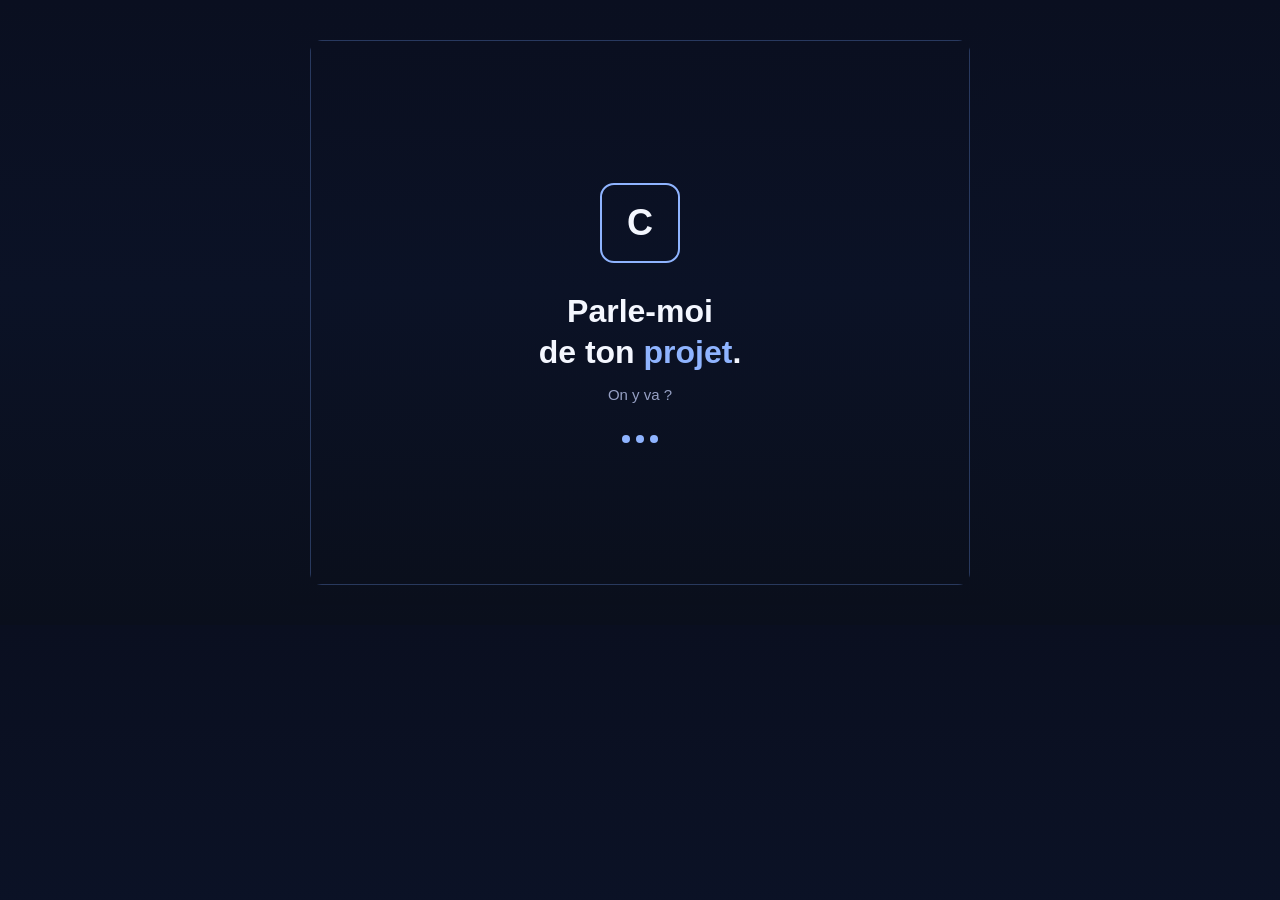
==== index.html @ c7fd8bb7 "Rename formulaire_1.html to index.html" ====
<!doctype html>
<html lang="fr">
<head>
<meta charset="utf-8">
<meta name="viewport" content="width=device-width, initial-scale=1">
<title>CVGLOO — Demande de devis</title>
<style>
:root{--noir:#090D18;--navy:#101B3E;--bleu:#3E7BFA;--bleu-clair:#8FB4FF;--blanc:#F4F7FF;--gris:#96A0C4;--taupe:#6E6357;--ligne:rgba(143,180,255,.22)}
*{box-sizing:border-box;margin:0;padding:0}
html,body{background:linear-gradient(180deg,#0A0F20 0%,#0B1226 46%,#0A0F1C 100%);color:var(--blanc);font-family:'Segoe UI','Helvetica',sans-serif;padding:20px}
body{max-width:700px;margin:0 auto}
.container{background:rgba(16,27,62,.6);border:1px solid var(--ligne);border-radius:12px;padding:40px;backdrop-filter:blur(10px)}
.brand{display:flex;align-items:center;gap:12px;margin-bottom:32px}
.mark{width:46px;height:46px;border:1.2px solid var(--bleu-clair);border-radius:10px;display:flex;align-items:center;justify-content:center;font-weight:900;font-size:18px;color:var(--blanc)}
.brand-name{font-weight:700;font-size:24px;letter-spacing:.04em}
.brand-name b{color:var(--bleu-clair)}
h1{font-size:32px;font-weight:900;margin-bottom:12px;line-height:1.2}
h1 em{font-style:normal;color:var(--bleu-clair)}
.step-title{font-size:14px;letter-spacing:.22em;text-transform:uppercase;color:var(--bleu-clair);margin-bottom:20px}
.subtitle{color:var(--gris);font-size:16px;line-height:1.6;margin-bottom:28px}
.step{display:none}
.step.active{display:block}
.input-group{margin-bottom:24px}
label{display:block;font-weight:600;font-size:15px;margin-bottom:10px;color:var(--blanc)}
.options{display:grid;gap:12px}
.option{display:flex;align-items:center;gap:12px;padding:14px;border:1px solid var(--ligne);border-radius:8px;cursor:pointer;transition:all .2s}
.option:hover{border-color:var(--bleu-clair);background:rgba(62,123,250,.08)}
.option input[type="radio"],.option input[type="checkbox"]{cursor:pointer;accent-color:var(--bleu-clair);width:18px;height:18px}
.option label{margin:0;cursor:pointer;flex:1;font-weight:400;font-size:15px}
textarea{width:100%;min-height:140px;padding:14px;border:1px solid var(--ligne);border-radius:8px;background:rgba(255,255,255,.04);color:var(--blanc);font-family:inherit;font-size:14px;resize:vertical}
textarea::placeholder{color:var(--gris)}
textarea:focus{outline:none;border-color:var(--bleu-clair);background:rgba(62,123,250,.08)}
.btn-group{display:flex;gap:12px;margin-top:32px}
button{padding:12px 24px;border:none;border-radius:8px;font-weight:600;font-size:14px;cursor:pointer;transition:all .2s;letter-spacing:.05em}
.btn-primary{background:var(--bleu);color:var(--noir)}
.btn-primary:hover{background:var(--bleu-clair)}
.btn-secondary{border:1px solid var(--ligne);background:transparent;color:var(--blanc)}
.btn-secondary:hover{border-color:var(--bleu-clair);background:rgba(62,123,250,.08)}
.result-box{background:rgba(62,123,250,.12);border:1px solid var(--bleu-clair);border-radius:8px;padding:20px;margin-top:24px;display:none}
.result-box.active{display:block}
.result-box pre{background:rgba(0,0,0,.3);padding:14px;border-radius:6px;overflow-x:auto;font-size:13px;line-height:1.5}
.splash{position:fixed;inset:0;background:linear-gradient(180deg,#0A0F20 0%,#0B1226 46%,#0A0F1C 100%);display:flex;flex-direction:column;align-items:center;justify-content:center;z-index:999;opacity:1;transition:opacity .6s ease-out .8s}
.splash.hidden{opacity:0;pointer-events:none}
.splash-logo{width:80px;height:80px;border:2px solid var(--bleu-clair);border-radius:14px;display:flex;align-items:center;justify-content:center;font-weight:900;font-size:36px;color:var(--blanc);margin-bottom:28px;animation:logoScale .8s cubic-bezier(.34,1.56,.64,1) forwards}
@keyframes logoScale{from{transform:scale(0);opacity:0}to{transform:scale(1);opacity:1}}
.splash-title{font-size:32px;font-weight:900;text-align:center;line-height:1.3;margin-bottom:12px;animation:titleFade .8s ease-out .2s forwards;opacity:0}
.splash-title em{color:var(--bleu-clair);font-style:normal}
.splash-subtitle{font-size:15px;color:var(--gris);text-align:center;animation:subtitleFade .8s ease-out .4s forwards;opacity:0}
@keyframes titleFade{to{opacity:1}}
@keyframes subtitleFade{to{opacity:1}}
.splash-dots{margin-top:32px;display:flex;gap:6px;animation:dotsAppear .8s ease-out .6s forwards;opacity:0}
.dot{width:8px;height:8px;border-radius:50%;background:var(--bleu-clair);animation:dotPulse 1.2s ease-in-out infinite}
.dot:nth-child(2){animation-delay:.2s}
.dot:nth-child(3){animation-delay:.4s}
@keyframes dotPulse{0%,100%{opacity:.3;transform:scale(1)}50%{opacity:1;transform:scale(1.2)}}
@keyframes dotsAppear{to{opacity:1}}
.attach-box{background:rgba(62,123,250,.08);border:1px solid var(--ligne);border-radius:10px;padding:20px;margin-bottom:24px}
.attach-box p{color:var(--gris);font-size:14px;line-height:1.6;margin-bottom:16px}
.attach-links{display:flex;flex-direction:column;gap:10px}
.attach-link{display:flex;align-items:center;gap:12px;padding:12px 14px;border:1px solid var(--ligne);border-radius:8px;text-decoration:none;color:var(--blanc);font-size:14px;font-weight:600;transition:all .2s}
.attach-link:hover{border-color:var(--bleu-clair);background:rgba(62,123,250,.12)}
.attach-link .ic{width:32px;height:32px;border-radius:50%;background:var(--bleu);display:flex;align-items:center;justify-content:center;flex:none}
.attach-link .ic svg{width:16px;height:16px;fill:var(--noir)}
</style>
</head>
<body>

<div class="container">
  <div class="splash" id="splash">
    <div class="splash-logo">C</div>
    <div class="splash-title">Parle-moi<br>de ton <em>projet</em>.</div>
    <div class="splash-subtitle">On y va ?</div>
    <div class="splash-dots">
      <div class="dot"></div>
      <div class="dot"></div>
      <div class="dot"></div>
    </div>
  </div>

  <div class="brand">
    <div class="mark">C</div>
    <div class="brand-name">CV<b>GLOO</b></div>
  </div>
  
  <h1>Parle-moi<br>de ton <em>projet</em>.</h1>

  <!-- STEP 1 : Professionnel ou particulier -->
  <div class="step active" data-step="1">
    <div class="step-title">Étape 1/3</div>
    <div class="subtitle">Commençons par le début.</div>
    
    <div class="input-group">
      <label>Tu es…</label>
      <div class="options">
        <div class="option">
          <input type="radio" name="profile" value="professionnel" id="pro">
          <label for="pro">Professionnel / Indépendant / Entreprise</label>
        </div>
        <div class="option">
          <input type="radio" name="profile" value="particulier" id="part">
          <label for="part">Particulier</label>
        </div>
      </div>
    </div>

    <div class="btn-group">
      <button class="btn-primary" onclick="goStep(2)">Continuer</button>
    </div>
  </div>

  <!-- STEP 2 : Type de prestation -->
  <div class="step" data-step="2">
    <div class="step-title">Étape 2/3</div>
    <div class="subtitle">Qu'est-ce que tu cherches ?</div>
    
    <div class="input-group">
      <label>Prestation</label>
      <div class="options" id="prestations">
        <div class="option">
          <input type="radio" name="prestation" value="CV optimisé" id="p1">
          <label for="p1">CV optimisé (10 €)</label>
        </div>
        <div class="option">
          <input type="radio" name="prestation" value="Site web" id="p2">
          <label for="p2">Site web</label>
        </div>
        <div class="option">
          <input type="radio" name="prestation" value="Modules & présentations" id="p3">
          <label for="p3">Modules & présentations (à partir de 30 €)</label>
        </div>
        <div class="option">
          <input type="radio" name="prestation" value="Modules de révision" id="p4">
          <label for="p4">Modules de révision (30 €)</label>
        </div>
        <div class="option">
          <input type="radio" name="prestation" value="Jeu mobile personnalisé" id="p5">
          <label for="p5">Jeu mobile personnalisé (à partir de 80 €)</label>
        </div>
        <div class="option">
          <input type="radio" name="prestation" value="Business game" id="p6">
          <label for="p6">Business game (à partir de 400 €)</label>
        </div>
        <div class="option">
          <input type="radio" name="prestation" value="Automatisation & outils" id="p7">
          <label for="p7">Automatisation & outils (à négocier)</label>
        </div>
        <div class="option">
          <input type="radio" name="prestation" value="Autres demandes" id="p8">
          <label for="p8">Autres demandes (à négocier)</label>
        </div>
      </div>
    </div>

    <!-- Sous-options Site Web -->
    <div id="siteWebOptions" style="display:none;margin-top:20px">
      <label>Formule</label>
      <div class="options">
        <div class="option">
          <input type="radio" name="formule-web" value="1 page - 250€" id="web1">
          <label for="web1">1 page - 250 €</label>
        </div>
        <div class="option">
          <input type="radio" name="formule-web" value="Multipage - 550€" id="web2">
          <label for="web2">Multipage - 550 €</label>
        </div>
        <div class="option">
          <input type="radio" name="formule-web" value="Avec réservation - 900€" id="web3">
          <label for="web3">Avec réservation - 900 €</label>
        </div>
        <div class="option">
          <input type="radio" name="formule-web" value="Avec boutique - 1100€" id="web4">
          <label for="web4">Avec boutique - 1100 €</label>
        </div>
        <div class="option">
          <input type="radio" name="formule-web" value="Paiement intégré - 1300€" id="web5">
          <label for="web5">Paiement intégré - 1300 €</label>
        </div>
        <div class="option">
          <input type="radio" name="formule-web" value="SEO & conformité - 1500€" id="web6">
          <label for="web6">SEO & conformité - 1500 €</label>
        </div>
        <div class="option">
          <input type="radio" name="formule-web" value="Site web particulier" id="webpart">
          <label for="webpart">Site web pour particulier</label>
        </div>
      </div>
    </div>

    <div class="btn-group">
      <button class="btn-secondary" onclick="goStep(1)">Retour</button>
      <button class="btn-primary" onclick="goStep(3)">Continuer</button>
    </div>
  </div>

  <!-- STEP 3 : Détails du projet -->
  <div class="step" data-step="3">
    <div class="step-title">Étape 3/3</div>
    <div class="subtitle">Raconte-moi ton projet.</div>
    
    <div class="input-group">
      <label for="contexte">Contexte, éléments souhaités, besoins précis, pièces jointes, etc.</label>
      <textarea id="contexte" placeholder="Décris ton projet en détail : ce que tu cherches, le contexte, tes attentes, et n'hésite pas à ajouter des informations importantes..."></textarea>
    </div>

    <div class="attach-box">
      <p><strong>As-tu des visuels, documents ou captures à transmettre ?</strong><br>
      Ce formulaire ne permet pas l'envoi de fichiers — transmets-les directement via l'un de ces canaux :</p>
      <div class="attach-links">
        <a class="attach-link" href="https://wa.me/33757825079" target="_blank" rel="noopener">
          <div class="ic"><svg viewBox="0 0 24 24"><path d="M12 2C6.48 2 2 6.48 2 12c0 1.85.5 3.58 1.38 5.07L2 22l5.06-1.33A9.94 9.94 0 0 0 12 22c5.52 0 10-4.48 10-10S17.52 2 12 2Zm5.2 14.2c-.22.62-1.28 1.18-1.76 1.24-.45.06-1.02.09-1.65-.1-.38-.12-.87-.28-1.5-.55-2.64-1.14-4.36-3.8-4.5-3.98-.13-.18-1.08-1.44-1.08-2.74 0-1.3.68-1.94.93-2.2.24-.27.53-.33.7-.33h.5c.16 0 .38-.02.58.45.22.53.75 1.84.82 1.97.07.14.11.3.02.48-.09.18-.14.29-.27.45-.14.16-.29.36-.41.48-.14.14-.28.29-.12.57.16.28.7 1.17 1.52 1.9 1.05.94 1.93 1.24 2.2 1.38.28.14.44.12.6-.07.16-.2.7-.82.89-1.1.18-.28.36-.23.6-.14.25.09 1.56.74 1.83.87.27.14.45.2.51.32.07.13.07.71-.16 1.33Z"/></svg></div>
          WhatsApp — 07 57 82 50 79
        </a>
        <a class="attach-link" href="https://www.instagram.com/cvgloo/" target="_blank" rel="noopener">
          <div class="ic"><svg viewBox="0 0 24 24"><path d="M12 2c2.72 0 3.06.01 4.12.06 1.06.05 1.79.22 2.43.47.66.26 1.22.6 1.77 1.15.55.55.9 1.11 1.15 1.77.25.64.42 1.37.47 2.43.05 1.06.06 1.4.06 4.12s-.01 3.06-.06 4.12c-.05 1.06-.22 1.79-.47 2.43-.26.66-.6 1.22-1.15 1.77-.55.55-1.11.9-1.77 1.15-.64.25-1.37.42-2.43.47-1.06.05-1.4.06-4.12.06s-3.06-.01-4.12-.06c-1.06-.05-1.79-.22-2.43-.47-.66-.26-1.22-.6-1.77-1.15-.55-.55-.9-1.11-1.15-1.77-.25-.64-.42-1.37-.47-2.43C2.01 15.06 2 14.72 2 12s.01-3.06.06-4.12c.05-1.06.22-1.79.47-2.43.26-.66.6-1.22 1.15-1.77.55-.55 1.11-.9 1.77-1.15.64-.25 1.37-.42 2.43-.47C8.94 2.01 9.28 2 12 2Zm0 5a5 5 0 1 0 0 10 5 5 0 0 0 0-10Zm0 8.2a3.2 3.2 0 1 1 0-6.4 3.2 3.2 0 0 1 0 6.4Zm5.2-8.4a1.17 1.17 0 1 1 0-2.34 1.17 1.17 0 0 1 0 2.34Z"/></svg></div>
          Instagram — @cvgloo
        </a>
        <a class="attach-link" href="https://www.snapchat.com/add/cvgloo" target="_blank" rel="noopener">
          <div class="ic"><svg viewBox="0 0 24 24"><path d="M12 2c3.5 0 5.6 2.5 5.7 5.4l.1 2.6c0 .2.1.3.4.5.3.2 1.1.5 1.5.6.3.1.7.3.7.7 0 .3-.2.5-.5.7-.5.3-1.2.5-1.5.7-.1.1-.2.2-.1.4.1.6.4 1.1.9 1.5.6.5 1.4.7 1.9.8.3.1.5.3.4.6-.1.5-1 .8-2.3 1-.1.2-.1.5-.2.8-.1.3-.3.4-.6.4h-.1c-.4 0-.9-.1-1.5-.1-.6 0-1 .2-1.6.6-.7.5-1.5 1.1-2.9 1.1s-2.2-.6-2.9-1.1c-.6-.4-1-.6-1.6-.6-.6 0-1.1.1-1.5.1h-.1c-.3 0-.5-.1-.6-.4-.1-.3-.1-.6-.2-.8-1.3-.2-2.2-.5-2.3-1-.1-.3.1-.5.4-.6.5-.1 1.3-.3 1.9-.8.5-.4.8-.9.9-1.5.1-.2 0-.3-.1-.4-.3-.2-1-.4-1.5-.7-.3-.2-.5-.4-.5-.7 0-.4.4-.6.7-.7.4-.1 1.2-.4 1.5-.6.3-.2.4-.3.4-.5l.1-2.6C6.4 4.5 8.5 2 12 2Z"/></svg></div>
          Snapchat — @cvgloo
        </a>
      </div>
    </div>

    <div class="input-group">
      <label for="filelink">Ou lien vers tes fichiers (Drive, Dropbox, WeTransfer…) — facultatif</label>
      <textarea id="filelink" placeholder="Colle ici le lien vers tes visuels ou documents, si tu préfères cette option." style="min-height:70px"></textarea>
    </div>

    <div class="input-group">
      <label for="contact">Ton contact (WhatsApp, Instagram, Snapchat, ou mail)</label>
      <textarea id="contact" placeholder="Ex. : 06 12 34 56 78 (WhatsApp) ou @tonpseudo (Instagram)"></textarea>
    </div>

    <div class="btn-group">
      <button class="btn-secondary" onclick="goStep(2)">Retour</button>
      <button class="btn-primary" onclick="generateResult()">Générer ma demande</button>
    </div>
  </div>

  <!-- RÉSULTAT -->
  <div class="result-box" id="resultBox">
    <p style="margin-bottom:16px;font-weight:600">Voici ton formulaire — copie-le et envoie-le via WhatsApp, Instagram, Snapchat, ou mail :</p>
    <pre id="resultText"></pre>
    <button class="copy-btn" onclick="copyToClipboard()">📋 Copier</button>
  </div>

</div>

<script>
const profile = () => document.querySelector('input[name="profile"]:checked')?.value;
const prestation = () => document.querySelector('input[name="prestation"]:checked')?.value;
const formuleWeb = () => document.querySelector('input[name="formule-web"]:checked')?.value;
const contexte = () => document.getElementById('contexte').value;
const contact = () => document.getElementById('contact').value;

document.querySelectorAll('input[name="prestation"]').forEach(input => {
  input.addEventListener('change', () => {
    document.getElementById('siteWebOptions').style.display = input.value === 'Site web' ? 'block' : 'none';
  });
});

function goStep(n) {
  if (n === 2 && !profile()) { alert('Choisis une option'); return; }
  if (n === 3 && !prestation()) { alert('Choisis une prestation'); return; }
  if (n === 3 && prestation() === 'Site web' && !formuleWeb()) { alert('Choisis une formule'); return; }
  
  document.querySelectorAll('.step').forEach(s => s.classList.remove('active'));
  document.querySelector(`[data-step="${n}"]`).classList.add('active');
  window.scrollTo(0, 0);
}

function generateResult() {
  if (!contexte() || !contact()) { alert('Remplis tous les champs'); return; }
  
  let txt = 'DEMANDE DE DEVIS — CVGLOO\n\n';
  txt += `Profil : ${profile()}\n`;
  txt += `Prestation : ${prestation()}`;
  if (prestation() === 'Site web') txt += ` — ${formuleWeb()}`;
  txt += `\n\nProjet :\n${contexte()}`;
  const fl = document.getElementById('filelink').value.trim();
  if (fl) txt += `\n\nFichiers/liens joints :\n${fl}`;
  txt += `\n\nContact :\n${contact()}`;
  
  document.getElementById('resultText').textContent = txt;
  document.getElementById('resultBox').classList.add('active');
  window.scrollTo(0, document.getElementById('resultBox').offsetTop - 50);
}

function copyToClipboard() {
  const txt = document.getElementById('resultText').textContent;
  navigator.clipboard.writeText(txt).then(() => {
    alert('Copié ! 📋 Envoie-le via WhatsApp, Instagram, Snapchat ou mail.');
  });
}

window.addEventListener('load', () => {
  setTimeout(() => {
    const splash = document.getElementById('splash');
    if (splash) splash.classList.add('hidden');
  }, 2400);
});
</script>

</body>
</html>
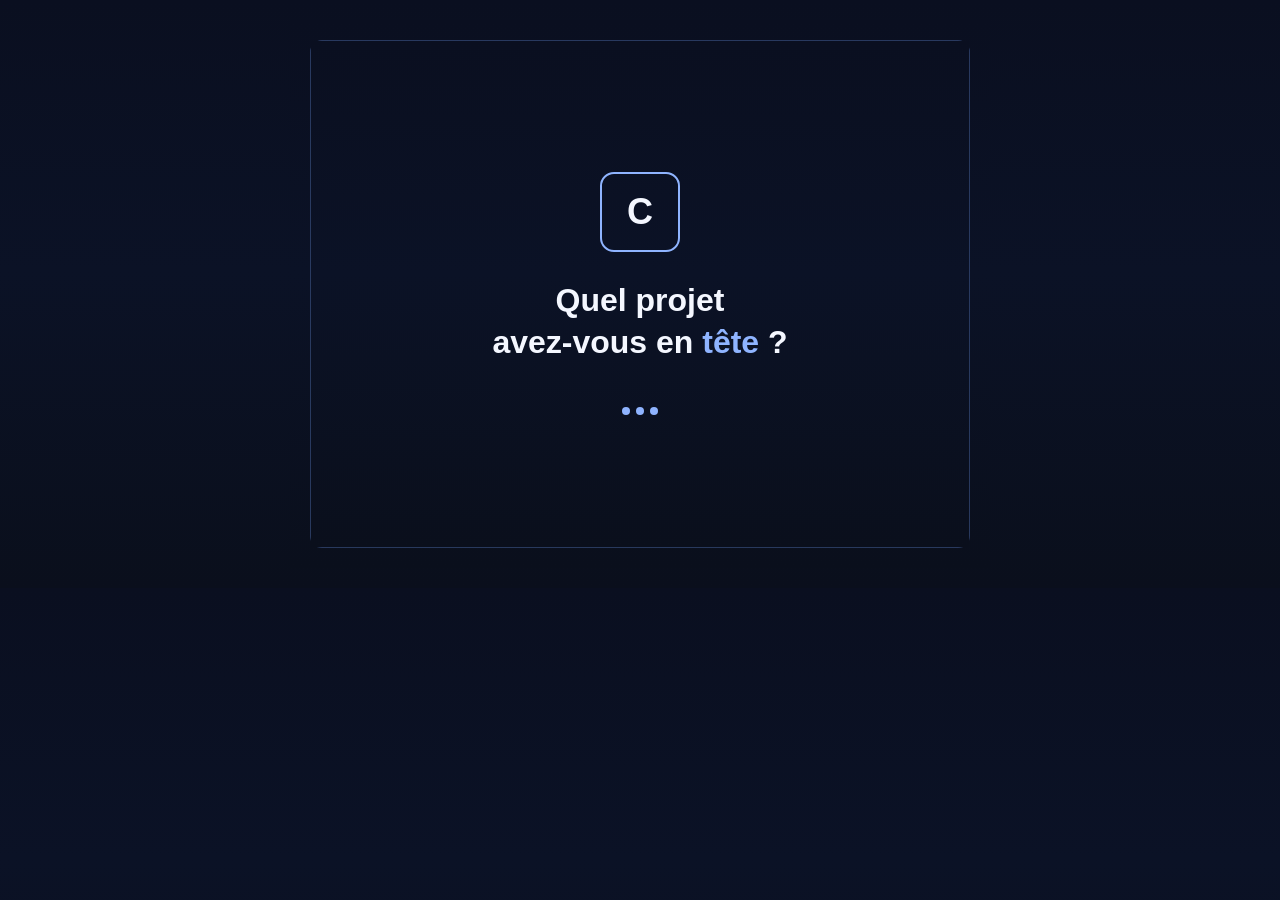
==== commit 4f5323c7: "Add files via upload" ====
--- a/index.html
+++ b/index.html
@@ -5,19 +5,18 @@
 <meta name="viewport" content="width=device-width, initial-scale=1">
 <title>CVGLOO — Demande de devis</title>
 <style>
-:root{--noir:#090D18;--navy:#101B3E;--bleu:#3E7BFA;--bleu-clair:#8FB4FF;--blanc:#F4F7FF;--gris:#96A0C4;--taupe:#6E6357;--ligne:rgba(143,180,255,.22)}
+:root{--noir:#090D18;--navy:#101B3E;--bleu:#3E7BFA;--bleu-clair:#8FB4FF;--blanc:#F4F7FF;--gris:#96A0C4;--ligne:rgba(143,180,255,.22)}
 *{box-sizing:border-box;margin:0;padding:0}
 html,body{background:linear-gradient(180deg,#0A0F20 0%,#0B1226 46%,#0A0F1C 100%);color:var(--blanc);font-family:'Segoe UI','Helvetica',sans-serif;padding:20px}
 body{max-width:700px;margin:0 auto}
-.container{background:rgba(16,27,62,.6);border:1px solid var(--ligne);border-radius:12px;padding:40px;backdrop-filter:blur(10px)}
+.container{background:rgba(16,27,62,.6);border:1px solid var(--ligne);border-radius:12px;padding:40px;backdrop-filter:blur(10px);position:relative}
 .brand{display:flex;align-items:center;gap:12px;margin-bottom:32px}
 .mark{width:46px;height:46px;border:1.2px solid var(--bleu-clair);border-radius:10px;display:flex;align-items:center;justify-content:center;font-weight:900;font-size:18px;color:var(--blanc)}
 .brand-name{font-weight:700;font-size:24px;letter-spacing:.04em}
 .brand-name b{color:var(--bleu-clair)}
-h1{font-size:32px;font-weight:900;margin-bottom:12px;line-height:1.2}
+h1{font-size:32px;font-weight:900;margin-bottom:28px;line-height:1.2}
 h1 em{font-style:normal;color:var(--bleu-clair)}
 .step-title{font-size:14px;letter-spacing:.22em;text-transform:uppercase;color:var(--bleu-clair);margin-bottom:20px}
-.subtitle{color:var(--gris);font-size:16px;line-height:1.6;margin-bottom:28px}
 .step{display:none}
 .step.active{display:block}
 .input-group{margin-bottom:24px}
@@ -27,18 +26,32 @@
 .option:hover{border-color:var(--bleu-clair);background:rgba(62,123,250,.08)}
 .option input[type="radio"],.option input[type="checkbox"]{cursor:pointer;accent-color:var(--bleu-clair);width:18px;height:18px}
 .option label{margin:0;cursor:pointer;flex:1;font-weight:400;font-size:15px}
-textarea{width:100%;min-height:140px;padding:14px;border:1px solid var(--ligne);border-radius:8px;background:rgba(255,255,255,.04);color:var(--blanc);font-family:inherit;font-size:14px;resize:vertical}
-textarea::placeholder{color:var(--gris)}
-textarea:focus{outline:none;border-color:var(--bleu-clair);background:rgba(62,123,250,.08)}
+textarea,.text-input{width:100%;padding:14px;border:1px solid var(--ligne);border-radius:8px;background:rgba(255,255,255,.04);color:var(--blanc);font-family:inherit;font-size:14px}
+textarea{min-height:140px;resize:vertical}
+.text-input{height:48px}
+textarea::placeholder,.text-input::placeholder{color:var(--gris)}
+textarea:focus,.text-input:focus{outline:none;border-color:var(--bleu-clair);background:rgba(62,123,250,.08)}
+.subfields{background:rgba(62,123,250,.06);border:1px solid var(--ligne);border-radius:10px;padding:20px;margin-top:20px;display:none}
+.subfields.active{display:block}
 .btn-group{display:flex;gap:12px;margin-top:32px}
 button{padding:12px 24px;border:none;border-radius:8px;font-weight:600;font-size:14px;cursor:pointer;transition:all .2s;letter-spacing:.05em}
 .btn-primary{background:var(--bleu);color:var(--noir)}
 .btn-primary:hover{background:var(--bleu-clair)}
 .btn-secondary{border:1px solid var(--ligne);background:transparent;color:var(--blanc)}
 .btn-secondary:hover{border-color:var(--bleu-clair);background:rgba(62,123,250,.08)}
-.result-box{background:rgba(62,123,250,.12);border:1px solid var(--bleu-clair);border-radius:8px;padding:20px;margin-top:24px;display:none}
-.result-box.active{display:block}
-.result-box pre{background:rgba(0,0,0,.3);padding:14px;border-radius:6px;overflow-x:auto;font-size:13px;line-height:1.5}
+.attach-box{background:rgba(62,123,250,.08);border:1px solid var(--ligne);border-radius:10px;padding:20px;margin-bottom:24px}
+.attach-box p{color:var(--blanc);font-weight:600;font-size:15px;margin-bottom:16px}
+.attach-links{display:flex;flex-direction:column;gap:10px}
+.attach-link{display:flex;align-items:center;gap:12px;padding:12px 14px;border:1px solid var(--ligne);border-radius:8px;text-decoration:none;color:var(--blanc);font-size:14px;font-weight:600;transition:all .2s;cursor:pointer}
+.attach-link:hover{border-color:var(--bleu-clair);background:rgba(62,123,250,.12)}
+.attach-link .ic{width:32px;height:32px;border-radius:50%;background:var(--bleu);display:flex;align-items:center;justify-content:center;flex:none}
+.attach-link .ic svg{width:16px;height:16px;fill:var(--noir)}
+.recap-item{margin-bottom:20px}
+.recap-label{font-size:12.5px;letter-spacing:.16em;text-transform:uppercase;color:var(--bleu-clair);font-weight:700;margin-bottom:6px}
+.recap-value{font-size:15px;color:var(--blanc);line-height:1.6;white-space:pre-wrap}
+.send-panel{display:none;margin-top:28px;padding-top:28px;border-top:1px solid var(--ligne)}
+.send-panel.active{display:block}
+.send-panel p{color:var(--gris);font-size:14px;margin-bottom:16px}
 .splash{position:fixed;inset:0;background:linear-gradient(180deg,#0A0F20 0%,#0B1226 46%,#0A0F1C 100%);display:flex;flex-direction:column;align-items:center;justify-content:center;z-index:999;opacity:1;transition:opacity .6s ease-out .8s}
 .splash.hidden{opacity:0;pointer-events:none}
 .splash-logo{width:80px;height:80px;border:2px solid var(--bleu-clair);border-radius:14px;display:flex;align-items:center;justify-content:center;font-weight:900;font-size:36px;color:var(--blanc);margin-bottom:28px;animation:logoScale .8s cubic-bezier(.34,1.56,.64,1) forwards}
@@ -54,13 +67,6 @@
 .dot:nth-child(3){animation-delay:.4s}
 @keyframes dotPulse{0%,100%{opacity:.3;transform:scale(1)}50%{opacity:1;transform:scale(1.2)}}
 @keyframes dotsAppear{to{opacity:1}}
-.attach-box{background:rgba(62,123,250,.08);border:1px solid var(--ligne);border-radius:10px;padding:20px;margin-bottom:24px}
-.attach-box p{color:var(--gris);font-size:14px;line-height:1.6;margin-bottom:16px}
-.attach-links{display:flex;flex-direction:column;gap:10px}
-.attach-link{display:flex;align-items:center;gap:12px;padding:12px 14px;border:1px solid var(--ligne);border-radius:8px;text-decoration:none;color:var(--blanc);font-size:14px;font-weight:600;transition:all .2s}
-.attach-link:hover{border-color:var(--bleu-clair);background:rgba(62,123,250,.12)}
-.attach-link .ic{width:32px;height:32px;border-radius:50%;background:var(--bleu);display:flex;align-items:center;justify-content:center;flex:none}
-.attach-link .ic svg{width:16px;height:16px;fill:var(--noir)}
 </style>
 </head>
 <body>
@@ -68,144 +74,143 @@
 <div class="container">
   <div class="splash" id="splash">
     <div class="splash-logo">C</div>
-    <div class="splash-title">Parle-moi<br>de ton <em>projet</em>.</div>
-    <div class="splash-subtitle">On y va ?</div>
-    <div class="splash-dots">
-      <div class="dot"></div>
-      <div class="dot"></div>
-      <div class="dot"></div>
-    </div>
+    <div class="splash-title">Quel projet<br>avez-vous en <em>tête</em>&nbsp;?</div>
+    <div class="splash-dots"><div class="dot"></div><div class="dot"></div><div class="dot"></div></div>
   </div>
 
   <div class="brand">
     <div class="mark">C</div>
     <div class="brand-name">CV<b>GLOO</b></div>
   </div>
-  
-  <h1>Parle-moi<br>de ton <em>projet</em>.</h1>
-
-  <!-- STEP 1 : Professionnel ou particulier -->
+
+  <h1>Quel projet<br>avez-vous en <em>tête</em>&nbsp;?</h1>
+
+  <!-- STEP 1 : Profil -->
   <div class="step active" data-step="1">
     <div class="step-title">Étape 1/3</div>
-    <div class="subtitle">Commençons par le début.</div>
-    
+
     <div class="input-group">
-      <label>Tu es…</label>
+      <label>Vous êtes…</label>
       <div class="options">
         <div class="option">
-          <input type="radio" name="profile" value="professionnel" id="pro">
+          <input type="radio" name="profile" value="Professionnel / Indépendant / Entreprise" id="pro">
           <label for="pro">Professionnel / Indépendant / Entreprise</label>
         </div>
         <div class="option">
-          <input type="radio" name="profile" value="particulier" id="part">
+          <input type="radio" name="profile" value="Particulier" id="part">
           <label for="part">Particulier</label>
         </div>
       </div>
     </div>
 
+    <div class="subfields" id="proFields">
+      <div class="input-group">
+        <label for="companyName">Nom de l'entreprise / Raison sociale</label>
+        <input type="text" class="text-input" id="companyName" placeholder="Ex. : KL Lash Artist">
+      </div>
+      <div class="input-group">
+        <label for="contactPro">Contact (mail, whatsapp, instagram, snapchat)</label>
+        <input type="text" class="text-input" id="contactPro" placeholder="Ex. : 06 12 34 56 78 (WhatsApp) ou @votrepseudo">
+      </div>
+    </div>
+
+    <div class="subfields" id="partFields">
+      <div class="input-group">
+        <label for="firstName">Prénom</label>
+        <input type="text" class="text-input" id="firstName" placeholder="Votre prénom">
+      </div>
+      <div class="input-group">
+        <label for="contactPart">Contact (mail, whatsapp, instagram, snapchat)</label>
+        <input type="text" class="text-input" id="contactPart" placeholder="Ex. : 06 12 34 56 78 (WhatsApp) ou @votrepseudo">
+      </div>
+    </div>
+
     <div class="btn-group">
-      <button class="btn-primary" onclick="goStep(2)">Continuer</button>
-    </div>
-  </div>
-
-  <!-- STEP 2 : Type de prestation -->
+      <button class="btn-primary" id="btnStep1Continue" onclick="goStep(2)">Continuer</button>
+    </div>
+  </div>
+
+  <!-- STEP 2 : Prestations -->
   <div class="step" data-step="2">
     <div class="step-title">Étape 2/3</div>
-    <div class="subtitle">Qu'est-ce que tu cherches ?</div>
-    
+
     <div class="input-group">
-      <label>Prestation</label>
+      <label>Prestations (plusieurs choix possibles)</label>
       <div class="options" id="prestations">
         <div class="option">
-          <input type="radio" name="prestation" value="CV optimisé" id="p1">
+          <input type="checkbox" name="prestation" value="CV optimisé" id="p1">
           <label for="p1">CV optimisé (10 €)</label>
         </div>
         <div class="option">
-          <input type="radio" name="prestation" value="Site web" id="p2">
+          <input type="checkbox" name="prestation" value="Site web" id="p2">
           <label for="p2">Site web</label>
         </div>
         <div class="option">
-          <input type="radio" name="prestation" value="Modules & présentations" id="p3">
+          <input type="checkbox" name="prestation" value="Modules & présentations" id="p3">
           <label for="p3">Modules & présentations (à partir de 30 €)</label>
         </div>
         <div class="option">
-          <input type="radio" name="prestation" value="Modules de révision" id="p4">
+          <input type="checkbox" name="prestation" value="Modules de révision" id="p4">
           <label for="p4">Modules de révision (30 €)</label>
         </div>
         <div class="option">
-          <input type="radio" name="prestation" value="Jeu mobile personnalisé" id="p5">
+          <input type="checkbox" name="prestation" value="Jeu mobile personnalisé" id="p5">
           <label for="p5">Jeu mobile personnalisé (à partir de 80 €)</label>
         </div>
         <div class="option">
-          <input type="radio" name="prestation" value="Business game" id="p6">
+          <input type="checkbox" name="prestation" value="Business game" id="p6">
           <label for="p6">Business game (à partir de 400 €)</label>
         </div>
         <div class="option">
-          <input type="radio" name="prestation" value="Automatisation & outils" id="p7">
+          <input type="checkbox" name="prestation" value="Formation" id="p9">
+          <label for="p9">Formation — pros et particuliers (à négocier)</label>
+        </div>
+        <div class="option">
+          <input type="checkbox" name="prestation" value="Automatisation & outils" id="p7">
           <label for="p7">Automatisation & outils (à négocier)</label>
         </div>
         <div class="option">
-          <input type="radio" name="prestation" value="Autres demandes" id="p8">
+          <input type="checkbox" name="prestation" value="Autres demandes" id="p8">
           <label for="p8">Autres demandes (à négocier)</label>
         </div>
       </div>
     </div>
 
-    <!-- Sous-options Site Web -->
-    <div id="siteWebOptions" style="display:none;margin-top:20px">
-      <label>Formule</label>
+    <div class="subfields" id="siteWebOptions">
+      <label>Formule site web</label>
       <div class="options">
-        <div class="option">
-          <input type="radio" name="formule-web" value="1 page - 250€" id="web1">
-          <label for="web1">1 page - 250 €</label>
-        </div>
-        <div class="option">
-          <input type="radio" name="formule-web" value="Multipage - 550€" id="web2">
-          <label for="web2">Multipage - 550 €</label>
-        </div>
-        <div class="option">
-          <input type="radio" name="formule-web" value="Avec réservation - 900€" id="web3">
-          <label for="web3">Avec réservation - 900 €</label>
-        </div>
-        <div class="option">
-          <input type="radio" name="formule-web" value="Avec boutique - 1100€" id="web4">
-          <label for="web4">Avec boutique - 1100 €</label>
-        </div>
-        <div class="option">
-          <input type="radio" name="formule-web" value="Paiement intégré - 1300€" id="web5">
-          <label for="web5">Paiement intégré - 1300 €</label>
-        </div>
-        <div class="option">
-          <input type="radio" name="formule-web" value="SEO & conformité - 1500€" id="web6">
-          <label for="web6">SEO & conformité - 1500 €</label>
-        </div>
-        <div class="option">
-          <input type="radio" name="formule-web" value="Site web particulier" id="webpart">
-          <label for="webpart">Site web pour particulier</label>
-        </div>
+        <div class="option"><input type="radio" name="formule-web" value="1 page - 250€" id="web1"><label for="web1">1 page - 250 €</label></div>
+        <div class="option"><input type="radio" name="formule-web" value="Multipage - 550€" id="web2"><label for="web2">Multipage - 550 €</label></div>
+        <div class="option"><input type="radio" name="formule-web" value="Avec réservation - 900€" id="web3"><label for="web3">Avec réservation - 900 €</label></div>
+        <div class="option"><input type="radio" name="formule-web" value="Avec boutique - 1100€" id="web4"><label for="web4">Avec boutique - 1100 €</label></div>
+        <div class="option"><input type="radio" name="formule-web" value="Paiement intégré - 1300€" id="web5"><label for="web5">Paiement intégré - 1300 €</label></div>
+        <div class="option"><input type="radio" name="formule-web" value="SEO & conformité - 1500€" id="web6"><label for="web6">SEO & conformité - 1500 €</label></div>
+        <div class="option"><input type="radio" name="formule-web" value="Site web particulier" id="webpart"><label for="webpart">Site web pour particulier</label></div>
       </div>
     </div>
 
     <div class="btn-group">
       <button class="btn-secondary" onclick="goStep(1)">Retour</button>
-      <button class="btn-primary" onclick="goStep(3)">Continuer</button>
+      <button class="btn-primary" id="btnStep2Continue" onclick="goStep(3)">Continuer</button>
     </div>
   </div>
 
   <!-- STEP 3 : Détails du projet -->
   <div class="step" data-step="3">
     <div class="step-title">Étape 3/3</div>
-    <div class="subtitle">Raconte-moi ton projet.</div>
-    
+
     <div class="input-group">
-      <label for="contexte">Contexte, éléments souhaités, besoins précis, pièces jointes, etc.</label>
-      <textarea id="contexte" placeholder="Décris ton projet en détail : ce que tu cherches, le contexte, tes attentes, et n'hésite pas à ajouter des informations importantes..."></textarea>
+      <label for="contexte">Contexte, éléments souhaités, besoins précis, etc...</label>
+      <textarea id="contexte" placeholder="Décrivez votre projet en détail : ce que vous cherchez, le contexte, vos attentes, et n'hésitez pas à ajouter des informations importantes..."></textarea>
     </div>
 
     <div class="attach-box">
-      <p><strong>As-tu des visuels, documents ou captures à transmettre ?</strong><br>
-      Ce formulaire ne permet pas l'envoi de fichiers — transmets-les directement via l'un de ces canaux :</p>
+      <p>Visuels, documents, captures à transmettre ?</p>
       <div class="attach-links">
+        <a class="attach-link" href="mailto:cvgloo2000@gmail.com" target="_blank" rel="noopener">
+          <div class="ic"><svg viewBox="0 0 24 24"><path d="M2 5.5A1.5 1.5 0 0 1 3.5 4h17A1.5 1.5 0 0 1 22 5.5v13a1.5 1.5 0 0 1-1.5 1.5h-17A1.5 1.5 0 0 1 2 18.5v-13Zm1.8.4 8.2 6.15 8.2-6.15H3.8Zm16.7 1.3-8.06 6.05a1 1 0 0 1-1.28 0L3.5 7.2v11.3h17V7.2Z"/></svg></div>
+          Mail — cvgloo2000@gmail.com
+        </a>
         <a class="attach-link" href="https://wa.me/33757825079" target="_blank" rel="noopener">
           <div class="ic"><svg viewBox="0 0 24 24"><path d="M12 2C6.48 2 2 6.48 2 12c0 1.85.5 3.58 1.38 5.07L2 22l5.06-1.33A9.94 9.94 0 0 0 12 22c5.52 0 10-4.48 10-10S17.52 2 12 2Zm5.2 14.2c-.22.62-1.28 1.18-1.76 1.24-.45.06-1.02.09-1.65-.1-.38-.12-.87-.28-1.5-.55-2.64-1.14-4.36-3.8-4.5-3.98-.13-.18-1.08-1.44-1.08-2.74 0-1.3.68-1.94.93-2.2.24-.27.53-.33.7-.33h.5c.16 0 .38-.02.58.45.22.53.75 1.84.82 1.97.07.14.11.3.02.48-.09.18-.14.29-.27.45-.14.16-.29.36-.41.48-.14.14-.28.29-.12.57.16.28.7 1.17 1.52 1.9 1.05.94 1.93 1.24 2.2 1.38.28.14.44.12.6-.07.16-.2.7-.82.89-1.1.18-.28.36-.23.6-.14.25.09 1.56.74 1.83.87.27.14.45.2.51.32.07.13.07.71-.16 1.33Z"/></svg></div>
           WhatsApp — 07 57 82 50 79
@@ -222,75 +227,177 @@
     </div>
 
     <div class="input-group">
-      <label for="filelink">Ou lien vers tes fichiers (Drive, Dropbox, WeTransfer…) — facultatif</label>
-      <textarea id="filelink" placeholder="Colle ici le lien vers tes visuels ou documents, si tu préfères cette option." style="min-height:70px"></textarea>
-    </div>
-
-    <div class="input-group">
-      <label for="contact">Ton contact (WhatsApp, Instagram, Snapchat, ou mail)</label>
-      <textarea id="contact" placeholder="Ex. : 06 12 34 56 78 (WhatsApp) ou @tonpseudo (Instagram)"></textarea>
+      <label for="filelink">Drive, Dropbox, WeTransfer… : lien (facultatif)</label>
+      <textarea id="filelink" placeholder="Collez ici le lien vers vos visuels ou documents, si vous préférez cette option." style="min-height:70px"></textarea>
     </div>
 
     <div class="btn-group">
       <button class="btn-secondary" onclick="goStep(2)">Retour</button>
-      <button class="btn-primary" onclick="generateResult()">Générer ma demande</button>
-    </div>
-  </div>
-
-  <!-- RÉSULTAT -->
-  <div class="result-box" id="resultBox">
-    <p style="margin-bottom:16px;font-weight:600">Voici ton formulaire — copie-le et envoie-le via WhatsApp, Instagram, Snapchat, ou mail :</p>
-    <pre id="resultText"></pre>
-    <button class="copy-btn" onclick="copyToClipboard()">📋 Copier</button>
+      <button class="btn-primary" onclick="showRecap()">Voir le récapitulatif</button>
+    </div>
+  </div>
+
+  <!-- STEP 4 : Récapitulatif -->
+  <div class="step" data-step="4">
+    <div class="step-title">Récapitulatif</div>
+    <div id="recapContent"></div>
+
+    <div class="send-panel" id="sendPanel">
+      <p>Comment souhaitez-vous transmettre votre demande ?</p>
+      <div class="attach-links">
+        <a class="attach-link" onclick="sendVia('mail')">
+          <div class="ic"><svg viewBox="0 0 24 24"><path d="M2 5.5A1.5 1.5 0 0 1 3.5 4h17A1.5 1.5 0 0 1 22 5.5v13a1.5 1.5 0 0 1-1.5 1.5h-17A1.5 1.5 0 0 1 2 18.5v-13Zm1.8.4 8.2 6.15 8.2-6.15H3.8Zm16.7 1.3-8.06 6.05a1 1 0 0 1-1.28 0L3.5 7.2v11.3h17V7.2Z"/></svg></div>
+          Mail
+        </a>
+        <a class="attach-link" onclick="sendVia('whatsapp')">
+          <div class="ic"><svg viewBox="0 0 24 24"><path d="M12 2C6.48 2 2 6.48 2 12c0 1.85.5 3.58 1.38 5.07L2 22l5.06-1.33A9.94 9.94 0 0 0 12 22c5.52 0 10-4.48 10-10S17.52 2 12 2Zm5.2 14.2c-.22.62-1.28 1.18-1.76 1.24-.45.06-1.02.09-1.65-.1-.38-.12-.87-.28-1.5-.55-2.64-1.14-4.36-3.8-4.5-3.98-.13-.18-1.08-1.44-1.08-2.74 0-1.3.68-1.94.93-2.2.24-.27.53-.33.7-.33h.5c.16 0 .38-.02.58.45.22.53.75 1.84.82 1.97.07.14.11.3.02.48-.09.18-.14.29-.27.45-.14.16-.29.36-.41.48-.14.14-.28.29-.12.57.16.28.7 1.17 1.52 1.9 1.05.94 1.93 1.24 2.2 1.38.28.14.44.12.6-.07.16-.2.7-.82.89-1.1.18-.28.36-.23.6-.14.25.09 1.56.74 1.83.87.27.14.45.2.51.32.07.13.07.71-.16 1.33Z"/></svg></div>
+          WhatsApp
+        </a>
+        <a class="attach-link" onclick="sendVia('instagram')">
+          <div class="ic"><svg viewBox="0 0 24 24"><path d="M12 2c2.72 0 3.06.01 4.12.06 1.06.05 1.79.22 2.43.47.66.26 1.22.6 1.77 1.15.55.55.9 1.11 1.15 1.77.25.64.42 1.37.47 2.43.05 1.06.06 1.4.06 4.12s-.01 3.06-.06 4.12c-.05 1.06-.22 1.79-.47 2.43-.26.66-.6 1.22-1.15 1.77-.55.55-1.11.9-1.77 1.15-.64.25-1.37.42-2.43.47-1.06.05-1.4.06-4.12.06s-3.06-.01-4.12-.06c-1.06-.05-1.79-.22-2.43-.47-.66-.26-1.22-.6-1.77-1.15-.55-.55-.9-1.11-1.15-1.77-.25-.64-.42-1.37-.47-2.43C2.01 15.06 2 14.72 2 12s.01-3.06.06-4.12c.05-1.06.22-1.79.47-2.43.26-.66.6-1.22 1.15-1.77.55-.55 1.11-.9 1.77-1.15.64-.25 1.37-.42 2.43-.47C8.94 2.01 9.28 2 12 2Zm0 5a5 5 0 1 0 0 10 5 5 0 0 0 0-10Zm0 8.2a3.2 3.2 0 1 1 0-6.4 3.2 3.2 0 0 1 0 6.4Zm5.2-8.4a1.17 1.17 0 1 1 0-2.34 1.17 1.17 0 0 1 0 2.34Z"/></svg></div>
+          Instagram
+        </a>
+        <a class="attach-link" onclick="sendVia('snapchat')">
+          <div class="ic"><svg viewBox="0 0 24 24"><path d="M12 2c3.5 0 5.6 2.5 5.7 5.4l.1 2.6c0 .2.1.3.4.5.3.2 1.1.5 1.5.6.3.1.7.3.7.7 0 .3-.2.5-.5.7-.5.3-1.2.5-1.5.7-.1.1-.2.2-.1.4.1.6.4 1.1.9 1.5.6.5 1.4.7 1.9.8.3.1.5.3.4.6-.1.5-1 .8-2.3 1-.1.2-.1.5-.2.8-.1.3-.3.4-.6.4h-.1c-.4 0-.9-.1-1.5-.1-.6 0-1 .2-1.6.6-.7.5-1.5 1.1-2.9 1.1s-2.2-.6-2.9-1.1c-.6-.4-1-.6-1.6-.6-.6 0-1.1.1-1.5.1h-.1c-.3 0-.5-.1-.6-.4-.1-.3-.1-.6-.2-.8-1.3-.2-2.2-.5-2.3-1-.1-.3.1-.5.4-.6.5-.1 1.3-.3 1.9-.8.5-.4.8-.9.9-1.5.1-.2 0-.3-.1-.4-.3-.2-1-.4-1.5-.7-.3-.2-.5-.4-.5-.7 0-.4.4-.6.7-.7.4-.1 1.2-.4 1.5-.6.3-.2.4-.3.4-.5l.1-2.6C6.4 4.5 8.5 2 12 2Z"/></svg></div>
+          Snapchat
+        </a>
+      </div>
+    </div>
+
+    <div class="btn-group">
+      <button class="btn-secondary" onclick="goStep(3)">Retour</button>
+      <button class="btn-primary" onclick="toggleSendPanel()">Envoyer</button>
+    </div>
   </div>
 
 </div>
 
 <script>
-const profile = () => document.querySelector('input[name="profile"]:checked')?.value;
-const prestation = () => document.querySelector('input[name="prestation"]:checked')?.value;
-const formuleWeb = () => document.querySelector('input[name="formule-web"]:checked')?.value;
-const contexte = () => document.getElementById('contexte').value;
-const contact = () => document.getElementById('contact').value;
-
-document.querySelectorAll('input[name="prestation"]').forEach(input => {
-  input.addEventListener('change', () => {
-    document.getElementById('siteWebOptions').style.display = input.value === 'Site web' ? 'block' : 'none';
-  });
-});
-
 function goStep(n) {
-  if (n === 2 && !profile()) { alert('Choisis une option'); return; }
-  if (n === 3 && !prestation()) { alert('Choisis une prestation'); return; }
-  if (n === 3 && prestation() === 'Site web' && !formuleWeb()) { alert('Choisis une formule'); return; }
-  
+  if (n === 2) {
+    const profile = document.querySelector('input[name="profile"]:checked');
+    if (!profile) { alert('Merci de choisir une option.'); return; }
+    if (profile.value.startsWith('Professionnel')) {
+      if (!document.getElementById('companyName').value.trim() || !document.getElementById('contactPro').value.trim()) {
+        alert('Merci de compléter le nom de l\'entreprise et le contact.'); return;
+      }
+    } else {
+      if (!document.getElementById('firstName').value.trim() || !document.getElementById('contactPart').value.trim()) {
+        alert('Merci de compléter votre prénom et votre contact.'); return;
+      }
+    }
+  }
+  if (n === 3) {
+    const prestations = document.querySelectorAll('input[name="prestation"]:checked');
+    if (prestations.length === 0) { alert('Merci de choisir au moins une prestation.'); return; }
+    const siteWebChecked = document.getElementById('p2').checked;
+    if (siteWebChecked && !document.querySelector('input[name="formule-web"]:checked')) {
+      alert('Merci de choisir une formule pour le site web.'); return;
+    }
+  }
   document.querySelectorAll('.step').forEach(s => s.classList.remove('active'));
   document.querySelector(`[data-step="${n}"]`).classList.add('active');
   window.scrollTo(0, 0);
 }
 
-function generateResult() {
-  if (!contexte() || !contact()) { alert('Remplis tous les champs'); return; }
-  
+document.querySelectorAll('input[name="profile"]').forEach(input => {
+  input.addEventListener('change', () => {
+    document.getElementById('proFields').classList.toggle('active', input.value.startsWith('Professionnel') && input.checked);
+    document.getElementById('partFields').classList.toggle('active', input.value === 'Particulier' && input.checked);
+  });
+});
+
+document.getElementById('p2').addEventListener('change', (e) => {
+  document.getElementById('siteWebOptions').classList.toggle('active', e.target.checked);
+});
+
+function getProfileData() {
+  const profile = document.querySelector('input[name="profile"]:checked')?.value || '';
+  const isPro = profile.startsWith('Professionnel');
+  return {
+    profile,
+    identite: isPro ? document.getElementById('companyName').value.trim() : document.getElementById('firstName').value.trim(),
+    identiteLabel: isPro ? 'Nom de l\'entreprise / Raison sociale' : 'Prénom',
+    contact: isPro ? document.getElementById('contactPro').value.trim() : document.getElementById('contactPart').value.trim()
+  };
+}
+
+function getPrestations() {
+  return Array.from(document.querySelectorAll('input[name="prestation"]:checked')).map(i => i.value);
+}
+
+function buildMessageText() {
+  const p = getProfileData();
+  const prestations = getPrestations();
+  const formuleWeb = document.querySelector('input[name="formule-web"]:checked')?.value;
+  const contexte = document.getElementById('contexte').value.trim();
+  const filelink = document.getElementById('filelink').value.trim();
+
   let txt = 'DEMANDE DE DEVIS — CVGLOO\n\n';
-  txt += `Profil : ${profile()}\n`;
-  txt += `Prestation : ${prestation()}`;
-  if (prestation() === 'Site web') txt += ` — ${formuleWeb()}`;
-  txt += `\n\nProjet :\n${contexte()}`;
-  const fl = document.getElementById('filelink').value.trim();
-  if (fl) txt += `\n\nFichiers/liens joints :\n${fl}`;
-  txt += `\n\nContact :\n${contact()}`;
-  
-  document.getElementById('resultText').textContent = txt;
-  document.getElementById('resultBox').classList.add('active');
-  window.scrollTo(0, document.getElementById('resultBox').offsetTop - 50);
-}
-
-function copyToClipboard() {
-  const txt = document.getElementById('resultText').textContent;
-  navigator.clipboard.writeText(txt).then(() => {
-    alert('Copié ! 📋 Envoie-le via WhatsApp, Instagram, Snapchat ou mail.');
-  });
+  txt += `Profil : ${p.profile}\n`;
+  txt += `${p.identiteLabel} : ${p.identite}\n`;
+  txt += `Contact : ${p.contact}\n\n`;
+  txt += `Prestations : ${prestations.join(', ')}`;
+  if (formuleWeb) txt += `\nFormule site web : ${formuleWeb}`;
+  txt += `\n\nProjet :\n${contexte}`;
+  if (filelink) txt += `\n\nFichiers/liens joints :\n${filelink}`;
+  return txt;
+}
+
+function showRecap() {
+  const p = getProfileData();
+  const prestations = getPrestations();
+  const formuleWeb = document.querySelector('input[name="formule-web"]:checked')?.value;
+  const contexte = document.getElementById('contexte').value.trim();
+  const filelink = document.getElementById('filelink').value.trim();
+
+  if (!contexte) { alert('Merci de décrire votre projet avant de continuer.'); return; }
+
+  let html = '';
+  html += recapBlock('Profil', p.profile);
+  html += recapBlock(p.identiteLabel, p.identite);
+  html += recapBlock('Contact', p.contact);
+  html += recapBlock('Prestations', prestations.join(', '));
+  if (formuleWeb) html += recapBlock('Formule site web', formuleWeb);
+  html += recapBlock('Projet', contexte);
+  if (filelink) html += recapBlock('Fichiers / liens', filelink);
+
+  document.getElementById('recapContent').innerHTML = html;
+  document.getElementById('sendPanel').classList.remove('active');
+  goStep(4);
+}
+
+function recapBlock(label, value) {
+  return `<div class="recap-item"><div class="recap-label">${label}</div><div class="recap-value">${escapeHtml(value)}</div></div>`;
+}
+
+function escapeHtml(str) {
+  const div = document.createElement('div');
+  div.textContent = str;
+  return div.innerHTML;
+}
+
+function toggleSendPanel() {
+  document.getElementById('sendPanel').classList.toggle('active');
+}
+
+function sendVia(method) {
+  const txt = buildMessageText();
+  if (method === 'mail') {
+    window.location.href = 'mailto:cvgloo2000@gmail.com?subject=' + encodeURIComponent('Demande de devis CVGLOO') + '&body=' + encodeURIComponent(txt);
+  } else if (method === 'whatsapp') {
+    window.open('https://wa.me/33757825079?text=' + encodeURIComponent(txt), '_blank');
+  } else if (method === 'instagram') {
+    navigator.clipboard.writeText(txt).then(() => {
+      window.open('https://www.instagram.com/cvgloo/', '_blank');
+      alert('Texte copié 📋 — collez-le dans le message Instagram (Instagram ne permet pas le pré-remplissage automatique).');
+    });
+  } else if (method === 'snapchat') {
+    navigator.clipboard.writeText(txt).then(() => {
+      window.open('https://www.snapchat.com/add/cvgloo', '_blank');
+      alert('Texte copié 📋 — collez-le dans le message Snapchat (Snapchat ne permet pas le pré-remplissage automatique).');
+    });
+  }
 }
 
 window.addEventListener('load', () => {
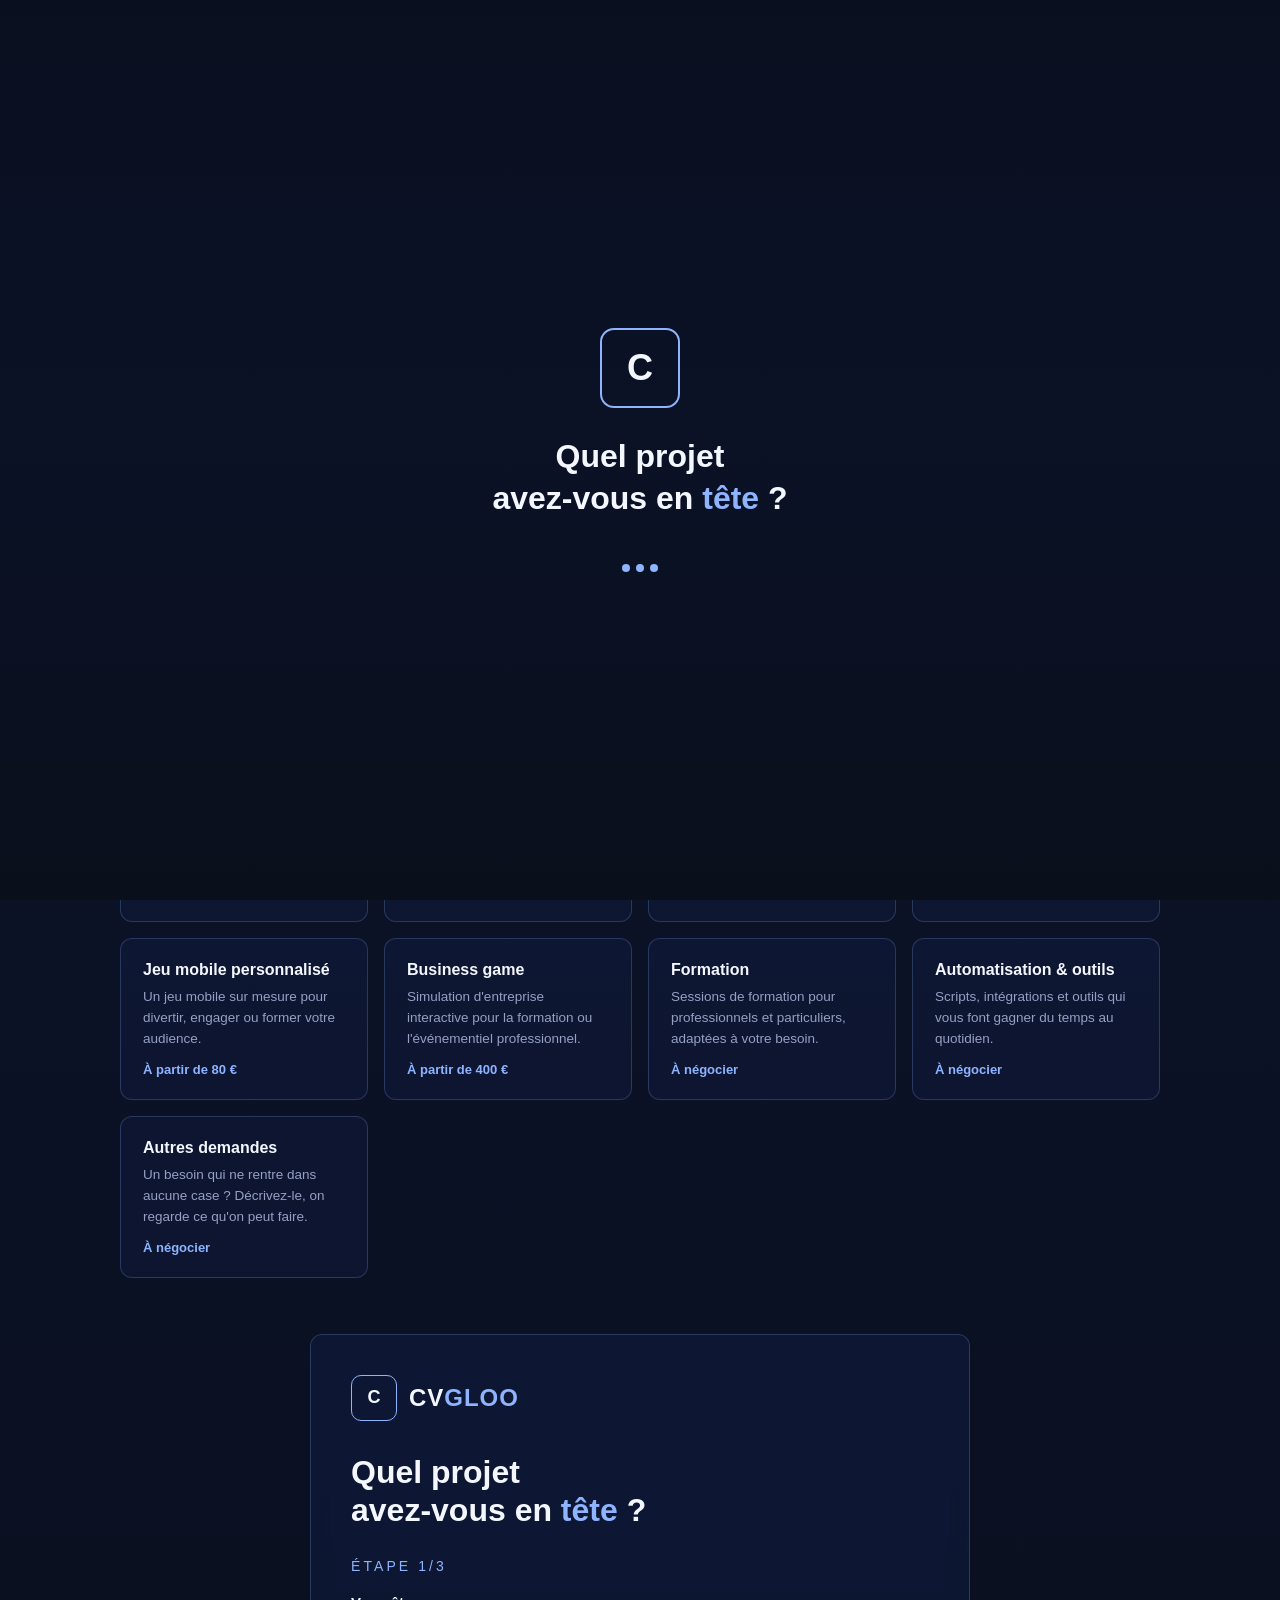
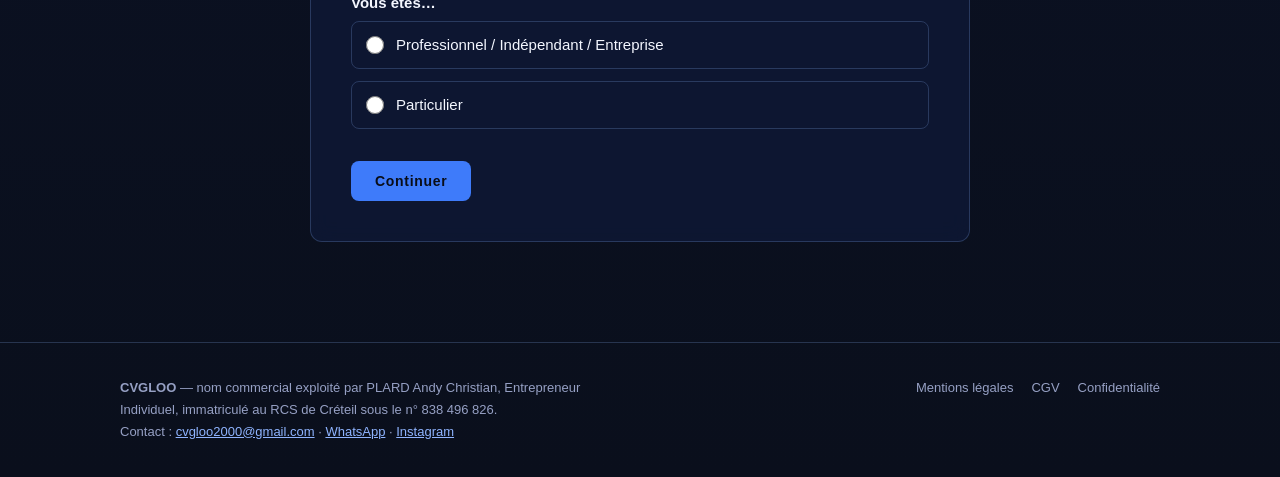
==== commit 969a2944: "Refonte complète du site CVGLOO : landing page professionnelle, pages légales et déploiement GitHub " ====
--- a/index.html
+++ b/index.html
@@ -3,410 +3,323 @@
 <head>
 <meta charset="utf-8">
 <meta name="viewport" content="width=device-width, initial-scale=1">
-<title>CVGLOO — Demande de devis</title>
-<style>
-:root{--noir:#090D18;--navy:#101B3E;--bleu:#3E7BFA;--bleu-clair:#8FB4FF;--blanc:#F4F7FF;--gris:#96A0C4;--ligne:rgba(143,180,255,.22)}
-*{box-sizing:border-box;margin:0;padding:0}
-html,body{background:linear-gradient(180deg,#0A0F20 0%,#0B1226 46%,#0A0F1C 100%);color:var(--blanc);font-family:'Segoe UI','Helvetica',sans-serif;padding:20px}
-body{max-width:700px;margin:0 auto}
-.container{background:rgba(16,27,62,.6);border:1px solid var(--ligne);border-radius:12px;padding:40px;backdrop-filter:blur(10px);position:relative}
-.brand{display:flex;align-items:center;gap:12px;margin-bottom:32px}
-.mark{width:46px;height:46px;border:1.2px solid var(--bleu-clair);border-radius:10px;display:flex;align-items:center;justify-content:center;font-weight:900;font-size:18px;color:var(--blanc)}
-.brand-name{font-weight:700;font-size:24px;letter-spacing:.04em}
-.brand-name b{color:var(--bleu-clair)}
-h1{font-size:32px;font-weight:900;margin-bottom:28px;line-height:1.2}
-h1 em{font-style:normal;color:var(--bleu-clair)}
-.step-title{font-size:14px;letter-spacing:.22em;text-transform:uppercase;color:var(--bleu-clair);margin-bottom:20px}
-.step{display:none}
-.step.active{display:block}
-.input-group{margin-bottom:24px}
-label{display:block;font-weight:600;font-size:15px;margin-bottom:10px;color:var(--blanc)}
-.options{display:grid;gap:12px}
-.option{display:flex;align-items:center;gap:12px;padding:14px;border:1px solid var(--ligne);border-radius:8px;cursor:pointer;transition:all .2s}
-.option:hover{border-color:var(--bleu-clair);background:rgba(62,123,250,.08)}
-.option input[type="radio"],.option input[type="checkbox"]{cursor:pointer;accent-color:var(--bleu-clair);width:18px;height:18px}
-.option label{margin:0;cursor:pointer;flex:1;font-weight:400;font-size:15px}
-textarea,.text-input{width:100%;padding:14px;border:1px solid var(--ligne);border-radius:8px;background:rgba(255,255,255,.04);color:var(--blanc);font-family:inherit;font-size:14px}
-textarea{min-height:140px;resize:vertical}
-.text-input{height:48px}
-textarea::placeholder,.text-input::placeholder{color:var(--gris)}
-textarea:focus,.text-input:focus{outline:none;border-color:var(--bleu-clair);background:rgba(62,123,250,.08)}
-.subfields{background:rgba(62,123,250,.06);border:1px solid var(--ligne);border-radius:10px;padding:20px;margin-top:20px;display:none}
-.subfields.active{display:block}
-.btn-group{display:flex;gap:12px;margin-top:32px}
-button{padding:12px 24px;border:none;border-radius:8px;font-weight:600;font-size:14px;cursor:pointer;transition:all .2s;letter-spacing:.05em}
-.btn-primary{background:var(--bleu);color:var(--noir)}
-.btn-primary:hover{background:var(--bleu-clair)}
-.btn-secondary{border:1px solid var(--ligne);background:transparent;color:var(--blanc)}
-.btn-secondary:hover{border-color:var(--bleu-clair);background:rgba(62,123,250,.08)}
-.attach-box{background:rgba(62,123,250,.08);border:1px solid var(--ligne);border-radius:10px;padding:20px;margin-bottom:24px}
-.attach-box p{color:var(--blanc);font-weight:600;font-size:15px;margin-bottom:16px}
-.attach-links{display:flex;flex-direction:column;gap:10px}
-.attach-link{display:flex;align-items:center;gap:12px;padding:12px 14px;border:1px solid var(--ligne);border-radius:8px;text-decoration:none;color:var(--blanc);font-size:14px;font-weight:600;transition:all .2s;cursor:pointer}
-.attach-link:hover{border-color:var(--bleu-clair);background:rgba(62,123,250,.12)}
-.attach-link .ic{width:32px;height:32px;border-radius:50%;background:var(--bleu);display:flex;align-items:center;justify-content:center;flex:none}
-.attach-link .ic svg{width:16px;height:16px;fill:var(--noir)}
-.recap-item{margin-bottom:20px}
-.recap-label{font-size:12.5px;letter-spacing:.16em;text-transform:uppercase;color:var(--bleu-clair);font-weight:700;margin-bottom:6px}
-.recap-value{font-size:15px;color:var(--blanc);line-height:1.6;white-space:pre-wrap}
-.send-panel{display:none;margin-top:28px;padding-top:28px;border-top:1px solid var(--ligne)}
-.send-panel.active{display:block}
-.send-panel p{color:var(--gris);font-size:14px;margin-bottom:16px}
-.splash{position:fixed;inset:0;background:linear-gradient(180deg,#0A0F20 0%,#0B1226 46%,#0A0F1C 100%);display:flex;flex-direction:column;align-items:center;justify-content:center;z-index:999;opacity:1;transition:opacity .6s ease-out .8s}
-.splash.hidden{opacity:0;pointer-events:none}
-.splash-logo{width:80px;height:80px;border:2px solid var(--bleu-clair);border-radius:14px;display:flex;align-items:center;justify-content:center;font-weight:900;font-size:36px;color:var(--blanc);margin-bottom:28px;animation:logoScale .8s cubic-bezier(.34,1.56,.64,1) forwards}
-@keyframes logoScale{from{transform:scale(0);opacity:0}to{transform:scale(1);opacity:1}}
-.splash-title{font-size:32px;font-weight:900;text-align:center;line-height:1.3;margin-bottom:12px;animation:titleFade .8s ease-out .2s forwards;opacity:0}
-.splash-title em{color:var(--bleu-clair);font-style:normal}
-.splash-subtitle{font-size:15px;color:var(--gris);text-align:center;animation:subtitleFade .8s ease-out .4s forwards;opacity:0}
-@keyframes titleFade{to{opacity:1}}
-@keyframes subtitleFade{to{opacity:1}}
-.splash-dots{margin-top:32px;display:flex;gap:6px;animation:dotsAppear .8s ease-out .6s forwards;opacity:0}
-.dot{width:8px;height:8px;border-radius:50%;background:var(--bleu-clair);animation:dotPulse 1.2s ease-in-out infinite}
-.dot:nth-child(2){animation-delay:.2s}
-.dot:nth-child(3){animation-delay:.4s}
-@keyframes dotPulse{0%,100%{opacity:.3;transform:scale(1)}50%{opacity:1;transform:scale(1.2)}}
-@keyframes dotsAppear{to{opacity:1}}
-</style>
+<title>CVGLOO — CV, sites web, formations & outils sur mesure</title>
+<meta name="description" content="CVGLOO conçoit des CV optimisés, des sites web, des modules de formation, des jeux mobiles et des outils d'automatisation sur mesure pour indépendants, entreprises et particuliers. Devis gratuit en 3 minutes.">
+<meta name="robots" content="index,follow">
+<link rel="canonical" href="https://rocketfuel1999.github.io/cvgloo-formulaire/">
+<meta property="og:type" content="website">
+<meta property="og:title" content="CVGLOO — CV, sites web, formations & outils sur mesure">
+<meta property="og:description" content="Demandez votre devis gratuit : CV optimisé, site web, modules de formation, jeux mobiles, business games, automatisation.">
+<meta property="og:locale" content="fr_FR">
+<meta name="twitter:card" content="summary">
+<link rel="icon" href="data:image/svg+xml,%3Csvg xmlns='http://www.w3.org/2000/svg' viewBox='0 0 64 64'%3E%3Crect width='64' height='64' rx='14' fill='%23101B3E'/%3E%3Ctext x='32' y='44' font-family='Segoe UI, sans-serif' font-weight='900' font-size='34' fill='%238FB4FF' text-anchor='middle'%3EC%3C/text%3E%3C/svg%3E">
+<link rel="stylesheet" href="assets/style.css">
 </head>
 <body>
 
-<div class="container">
-  <div class="splash" id="splash">
-    <div class="splash-logo">C</div>
-    <div class="splash-title">Quel projet<br>avez-vous en <em>tête</em>&nbsp;?</div>
-    <div class="splash-dots"><div class="dot"></div><div class="dot"></div><div class="dot"></div></div>
-  </div>
-
-  <div class="brand">
+<div class="splash" id="splash">
+  <div class="splash-logo">C</div>
+  <div class="splash-title">Quel projet<br>avez-vous en <em>tête</em>&nbsp;?</div>
+  <div class="splash-dots"><div class="dot"></div><div class="dot"></div><div class="dot"></div></div>
+</div>
+
+<header class="topbar">
+  <a href="#hero" class="brand" style="text-decoration:none;color:inherit">
     <div class="mark">C</div>
     <div class="brand-name">CV<b>GLOO</b></div>
-  </div>
-
-  <h1>Quel projet<br>avez-vous en <em>tête</em>&nbsp;?</h1>
-
-  <!-- STEP 1 : Profil -->
-  <div class="step active" data-step="1">
-    <div class="step-title">Étape 1/3</div>
-
-    <div class="input-group">
-      <label>Vous êtes…</label>
-      <div class="options">
-        <div class="option">
-          <input type="radio" name="profile" value="Professionnel / Indépendant / Entreprise" id="pro">
-          <label for="pro">Professionnel / Indépendant / Entreprise</label>
-        </div>
-        <div class="option">
-          <input type="radio" name="profile" value="Particulier" id="part">
-          <label for="part">Particulier</label>
-        </div>
-      </div>
-    </div>
-
-    <div class="subfields" id="proFields">
+  </a>
+  <nav>
+    <a href="#services">Services</a>
+    <a href="#devis-form">Devis</a>
+    <a href="#contact">Contact</a>
+    <a href="#devis-form" class="nav-cta">Demander un devis</a>
+  </nav>
+</header>
+
+<section class="hero" id="hero">
+  <span class="kicker">CV · Sites web · Formation · Automatisation</span>
+  <h1>Des outils <em>sur mesure</em> pour avancer plus vite</h1>
+  <p class="lead">CVGLOO conçoit des CV qui marquent, des sites web qui convertissent, des modules de formation et des outils d'automatisation pensés pour les indépendants, les entreprises et les particuliers. Un projet en tête ? Décrivez-le, on revient vers vous rapidement.</p>
+  <div class="hero-actions">
+    <a href="#devis-form" class="btn-link primary">Demander un devis gratuit</a>
+    <a href="#services" class="btn-link secondary">Voir les prestations</a>
+  </div>
+  <div class="trust-row">
+    <span><span class="dot"></span>Entreprise individuelle immatriculée RCS Créteil</span>
+    <span><span class="dot"></span>Devis gratuit &amp; sans engagement</span>
+    <span><span class="dot"></span>Réponse sous 48h ouvrées</span>
+  </div>
+</section>
+
+<section class="section" id="services">
+  <div class="section-title">Nos prestations</div>
+  <h2>Un accompagnement complet, du CV à l'outil digital</h2>
+  <div class="services-grid">
+    <div class="service-card">
+      <h3>CV optimisé</h3>
+      <p>Refonte de CV ciblée pour capter l'attention des recruteurs et passer les filtres automatiques.</p>
+      <div class="price">À partir de 10 €</div>
+    </div>
+    <div class="service-card">
+      <h3>Site web</h3>
+      <p>Du site vitrine une page au site avec réservation, boutique et paiement intégré.</p>
+      <div class="price">De 250 € à 1 500 €</div>
+    </div>
+    <div class="service-card">
+      <h3>Modules &amp; présentations</h3>
+      <p>Supports de présentation clairs et percutants pour vos projets, pitchs ou formations.</p>
+      <div class="price">À partir de 30 €</div>
+    </div>
+    <div class="service-card">
+      <h3>Modules de révision</h3>
+      <p>Contenus pédagogiques structurés pour réviser efficacement un examen ou une certification.</p>
+      <div class="price">30 €</div>
+    </div>
+    <div class="service-card">
+      <h3>Jeu mobile personnalisé</h3>
+      <p>Un jeu mobile sur mesure pour divertir, engager ou former votre audience.</p>
+      <div class="price">À partir de 80 €</div>
+    </div>
+    <div class="service-card">
+      <h3>Business game</h3>
+      <p>Simulation d'entreprise interactive pour la formation ou l'événementiel professionnel.</p>
+      <div class="price">À partir de 400 €</div>
+    </div>
+    <div class="service-card">
+      <h3>Formation</h3>
+      <p>Sessions de formation pour professionnels et particuliers, adaptées à votre besoin.</p>
+      <div class="price">À négocier</div>
+    </div>
+    <div class="service-card">
+      <h3>Automatisation &amp; outils</h3>
+      <p>Scripts, intégrations et outils qui vous font gagner du temps au quotidien.</p>
+      <div class="price">À négocier</div>
+    </div>
+    <div class="service-card">
+      <h3>Autres demandes</h3>
+      <p>Un besoin qui ne rentre dans aucune case ? Décrivez-le, on regarde ce qu'on peut faire.</p>
+      <div class="price">À négocier</div>
+    </div>
+  </div>
+</section>
+
+<section class="form-wrap" id="devis-form">
+  <div class="container">
+
+    <div class="brand">
+      <div class="mark">C</div>
+      <div class="brand-name">CV<b>GLOO</b></div>
+    </div>
+
+    <h1>Quel projet<br>avez-vous en <em>tête</em>&nbsp;?</h1>
+
+    <!-- STEP 1 : Profil -->
+    <div class="step active" data-step="1">
+      <div class="step-title">Étape 1/3</div>
+
       <div class="input-group">
-        <label for="companyName">Nom de l'entreprise / Raison sociale</label>
-        <input type="text" class="text-input" id="companyName" placeholder="Ex. : KL Lash Artist">
-      </div>
+        <label>Vous êtes…</label>
+        <div class="options">
+          <div class="option">
+            <input type="radio" name="profile" value="Professionnel / Indépendant / Entreprise" id="pro">
+            <label for="pro">Professionnel / Indépendant / Entreprise</label>
+          </div>
+          <div class="option">
+            <input type="radio" name="profile" value="Particulier" id="part">
+            <label for="part">Particulier</label>
+          </div>
+        </div>
+      </div>
+
+      <div class="subfields" id="proFields">
+        <div class="input-group">
+          <label for="companyName">Nom de l'entreprise / Raison sociale</label>
+          <input type="text" class="text-input" id="companyName" placeholder="Ex. : KL Lash Artist">
+        </div>
+        <div class="input-group">
+          <label for="contactPro">Contact (mail, whatsapp, instagram, snapchat)</label>
+          <input type="text" class="text-input" id="contactPro" placeholder="Ex. : 06 12 34 56 78 (WhatsApp) ou @votrepseudo">
+        </div>
+      </div>
+
+      <div class="subfields" id="partFields">
+        <div class="input-group">
+          <label for="firstName">Prénom</label>
+          <input type="text" class="text-input" id="firstName" placeholder="Votre prénom">
+        </div>
+        <div class="input-group">
+          <label for="contactPart">Contact (mail, whatsapp, instagram, snapchat)</label>
+          <input type="text" class="text-input" id="contactPart" placeholder="Ex. : 06 12 34 56 78 (WhatsApp) ou @votrepseudo">
+        </div>
+      </div>
+
+      <div class="btn-group">
+        <button class="btn-primary" id="btnStep1Continue" onclick="goStep(2)">Continuer</button>
+      </div>
+    </div>
+
+    <!-- STEP 2 : Prestations -->
+    <div class="step" data-step="2">
+      <div class="step-title">Étape 2/3</div>
+
       <div class="input-group">
-        <label for="contactPro">Contact (mail, whatsapp, instagram, snapchat)</label>
-        <input type="text" class="text-input" id="contactPro" placeholder="Ex. : 06 12 34 56 78 (WhatsApp) ou @votrepseudo">
-      </div>
-    </div>
-
-    <div class="subfields" id="partFields">
+        <label>Prestations (plusieurs choix possibles)</label>
+        <div class="options" id="prestations">
+          <div class="option">
+            <input type="checkbox" name="prestation" value="CV optimisé" id="p1">
+            <label for="p1">CV optimisé (10 €)</label>
+          </div>
+          <div class="option">
+            <input type="checkbox" name="prestation" value="Site web" id="p2">
+            <label for="p2">Site web</label>
+          </div>
+          <div class="option">
+            <input type="checkbox" name="prestation" value="Modules & présentations" id="p3">
+            <label for="p3">Modules & présentations (à partir de 30 €)</label>
+          </div>
+          <div class="option">
+            <input type="checkbox" name="prestation" value="Modules de révision" id="p4">
+            <label for="p4">Modules de révision (30 €)</label>
+          </div>
+          <div class="option">
+            <input type="checkbox" name="prestation" value="Jeu mobile personnalisé" id="p5">
+            <label for="p5">Jeu mobile personnalisé (à partir de 80 €)</label>
+          </div>
+          <div class="option">
+            <input type="checkbox" name="prestation" value="Business game" id="p6">
+            <label for="p6">Business game (à partir de 400 €)</label>
+          </div>
+          <div class="option">
+            <input type="checkbox" name="prestation" value="Formation" id="p9">
+            <label for="p9">Formation — pros et particuliers (à négocier)</label>
+          </div>
+          <div class="option">
+            <input type="checkbox" name="prestation" value="Automatisation & outils" id="p7">
+            <label for="p7">Automatisation & outils (à négocier)</label>
+          </div>
+          <div class="option">
+            <input type="checkbox" name="prestation" value="Autres demandes" id="p8">
+            <label for="p8">Autres demandes (à négocier)</label>
+          </div>
+        </div>
+      </div>
+
+      <div class="subfields" id="siteWebOptions">
+        <label>Formule site web</label>
+        <div class="options">
+          <div class="option"><input type="radio" name="formule-web" value="1 page - 250€" id="web1"><label for="web1">1 page - 250 €</label></div>
+          <div class="option"><input type="radio" name="formule-web" value="Multipage - 550€" id="web2"><label for="web2">Multipage - 550 €</label></div>
+          <div class="option"><input type="radio" name="formule-web" value="Avec réservation - 900€" id="web3"><label for="web3">Avec réservation - 900 €</label></div>
+          <div class="option"><input type="radio" name="formule-web" value="Avec boutique - 1100€" id="web4"><label for="web4">Avec boutique - 1100 €</label></div>
+          <div class="option"><input type="radio" name="formule-web" value="Paiement intégré - 1300€" id="web5"><label for="web5">Paiement intégré - 1300 €</label></div>
+          <div class="option"><input type="radio" name="formule-web" value="SEO & conformité - 1500€" id="web6"><label for="web6">SEO & conformité - 1500 €</label></div>
+          <div class="option"><input type="radio" name="formule-web" value="Site web particulier" id="webpart"><label for="webpart">Site web pour particulier</label></div>
+        </div>
+      </div>
+
+      <div class="btn-group">
+        <button class="btn-secondary" onclick="goStep(1)">Retour</button>
+        <button class="btn-primary" id="btnStep2Continue" onclick="goStep(3)">Continuer</button>
+      </div>
+    </div>
+
+    <!-- STEP 3 : Détails du projet -->
+    <div class="step" data-step="3">
+      <div class="step-title">Étape 3/3</div>
+
       <div class="input-group">
-        <label for="firstName">Prénom</label>
-        <input type="text" class="text-input" id="firstName" placeholder="Votre prénom">
-      </div>
+        <label for="contexte">Contexte, éléments souhaités, besoins précis, etc...</label>
+        <textarea id="contexte" placeholder="Décrivez votre projet en détail : ce que vous cherchez, le contexte, vos attentes, et n'hésitez pas à ajouter des informations importantes..."></textarea>
+      </div>
+
+      <div class="attach-box">
+        <p>Visuels, documents, captures à transmettre ?</p>
+        <div class="attach-links">
+          <a class="attach-link" href="mailto:cvgloo2000@gmail.com" target="_blank" rel="noopener">
+            <div class="ic"><svg viewBox="0 0 24 24"><path d="M2 5.5A1.5 1.5 0 0 1 3.5 4h17A1.5 1.5 0 0 1 22 5.5v13a1.5 1.5 0 0 1-1.5 1.5h-17A1.5 1.5 0 0 1 2 18.5v-13Zm1.8.4 8.2 6.15 8.2-6.15H3.8Zm16.7 1.3-8.06 6.05a1 1 0 0 1-1.28 0L3.5 7.2v11.3h17V7.2Z"/></svg></div>
+            Mail — cvgloo2000@gmail.com
+          </a>
+          <a class="attach-link" href="https://wa.me/33757825079" target="_blank" rel="noopener">
+            <div class="ic"><svg viewBox="0 0 24 24"><path d="M12 2C6.48 2 2 6.48 2 12c0 1.85.5 3.58 1.38 5.07L2 22l5.06-1.33A9.94 9.94 0 0 0 12 22c5.52 0 10-4.48 10-10S17.52 2 12 2Zm5.2 14.2c-.22.62-1.28 1.18-1.76 1.24-.45.06-1.02.09-1.65-.1-.38-.12-.87-.28-1.5-.55-2.64-1.14-4.36-3.8-4.5-3.98-.13-.18-1.08-1.44-1.08-2.74 0-1.3.68-1.94.93-2.2.24-.27.53-.33.7-.33h.5c.16 0 .38-.02.58.45.22.53.75 1.84.82 1.97.07.14.11.3.02.48-.09.18-.14.29-.27.45-.14.16-.29.36-.41.48-.14.14-.28.29-.12.57.16.28.7 1.17 1.52 1.9 1.05.94 1.93 1.24 2.2 1.38.28.14.44.12.6-.07.16-.2.7-.82.89-1.1.18-.28.36-.23.6-.14.25.09 1.56.74 1.83.87.27.14.45.2.51.32.07.13.07.71-.16 1.33Z"/></svg></div>
+            WhatsApp — 07 57 82 50 79
+          </a>
+          <a class="attach-link" href="https://www.instagram.com/cvgloo/" target="_blank" rel="noopener">
+            <div class="ic"><svg viewBox="0 0 24 24"><path d="M12 2c2.72 0 3.06.01 4.12.06 1.06.05 1.79.22 2.43.47.66.26 1.22.6 1.77 1.15.55.55.9 1.11 1.15 1.77.25.64.42 1.37.47 2.43.05 1.06.06 1.4.06 4.12s-.01 3.06-.06 4.12c-.05 1.06-.22 1.79-.47 2.43-.26.66-.6 1.22-1.15 1.77-.55.55-1.11.9-1.77 1.15-.64.25-1.37.42-2.43.47-1.06.05-1.4.06-4.12.06s-3.06-.01-4.12-.06c-1.06-.05-1.79-.22-2.43-.47-.66-.26-1.22-.6-1.77-1.15-.55-.55-.9-1.11-1.15-1.77-.25-.64-.42-1.37-.47-2.43C2.01 15.06 2 14.72 2 12s.01-3.06.06-4.12c.05-1.06.22-1.79.47-2.43.26-.66.6-1.22 1.15-1.77.55-.55 1.11-.9 1.77-1.15.64-.25 1.37-.42 2.43-.47C8.94 2.01 9.28 2 12 2Zm0 5a5 5 0 1 0 0 10 5 5 0 0 0 0-10Zm0 8.2a3.2 3.2 0 1 1 0-6.4 3.2 3.2 0 0 1 0 6.4Zm5.2-8.4a1.17 1.17 0 1 1 0-2.34 1.17 1.17 0 0 1 0 2.34Z"/></svg></div>
+            Instagram — @cvgloo
+          </a>
+          <a class="attach-link" href="https://www.snapchat.com/add/cvgloo" target="_blank" rel="noopener">
+            <div class="ic"><svg viewBox="0 0 24 24"><path d="M12 2c3.5 0 5.6 2.5 5.7 5.4l.1 2.6c0 .2.1.3.4.5.3.2 1.1.5 1.5.6.3.1.7.3.7.7 0 .3-.2.5-.5.7-.5.3-1.2.5-1.5.7-.1.1-.2.2-.1.4.1.6.4 1.1.9 1.5.6.5 1.4.7 1.9.8.3.1.5.3.4.6-.1.5-1 .8-2.3 1-.1.2-.1.5-.2.8-.1.3-.3.4-.6.4h-.1c-.4 0-.9-.1-1.5-.1-.6 0-1 .2-1.6.6-.7.5-1.5 1.1-2.9 1.1s-2.2-.6-2.9-1.1c-.6-.4-1-.6-1.6-.6-.6 0-1.1.1-1.5.1h-.1c-.3 0-.5-.1-.6-.4-.1-.3-.1-.6-.2-.8-1.3-.2-2.2-.5-2.3-1-.1-.3.1-.5.4-.6.5-.1 1.3-.3 1.9-.8.5-.4.8-.9.9-1.5.1-.2 0-.3-.1-.4-.3-.2-1-.4-1.5-.7-.3-.2-.5-.4-.5-.7 0-.4.4-.6.7-.7.4-.1 1.2-.4 1.5-.6.3-.2.4-.3.4-.5l.1-2.6C6.4 4.5 8.5 2 12 2Z"/></svg></div>
+            Snapchat — @cvgloo
+          </a>
+        </div>
+      </div>
+
       <div class="input-group">
-        <label for="contactPart">Contact (mail, whatsapp, instagram, snapchat)</label>
-        <input type="text" class="text-input" id="contactPart" placeholder="Ex. : 06 12 34 56 78 (WhatsApp) ou @votrepseudo">
-      </div>
-    </div>
-
-    <div class="btn-group">
-      <button class="btn-primary" id="btnStep1Continue" onclick="goStep(2)">Continuer</button>
-    </div>
-  </div>
-
-  <!-- STEP 2 : Prestations -->
-  <div class="step" data-step="2">
-    <div class="step-title">Étape 2/3</div>
-
-    <div class="input-group">
-      <label>Prestations (plusieurs choix possibles)</label>
-      <div class="options" id="prestations">
-        <div class="option">
-          <input type="checkbox" name="prestation" value="CV optimisé" id="p1">
-          <label for="p1">CV optimisé (10 €)</label>
-        </div>
-        <div class="option">
-          <input type="checkbox" name="prestation" value="Site web" id="p2">
-          <label for="p2">Site web</label>
-        </div>
-        <div class="option">
-          <input type="checkbox" name="prestation" value="Modules & présentations" id="p3">
-          <label for="p3">Modules & présentations (à partir de 30 €)</label>
-        </div>
-        <div class="option">
-          <input type="checkbox" name="prestation" value="Modules de révision" id="p4">
-          <label for="p4">Modules de révision (30 €)</label>
-        </div>
-        <div class="option">
-          <input type="checkbox" name="prestation" value="Jeu mobile personnalisé" id="p5">
-          <label for="p5">Jeu mobile personnalisé (à partir de 80 €)</label>
-        </div>
-        <div class="option">
-          <input type="checkbox" name="prestation" value="Business game" id="p6">
-          <label for="p6">Business game (à partir de 400 €)</label>
-        </div>
-        <div class="option">
-          <input type="checkbox" name="prestation" value="Formation" id="p9">
-          <label for="p9">Formation — pros et particuliers (à négocier)</label>
-        </div>
-        <div class="option">
-          <input type="checkbox" name="prestation" value="Automatisation & outils" id="p7">
-          <label for="p7">Automatisation & outils (à négocier)</label>
-        </div>
-        <div class="option">
-          <input type="checkbox" name="prestation" value="Autres demandes" id="p8">
-          <label for="p8">Autres demandes (à négocier)</label>
-        </div>
-      </div>
-    </div>
-
-    <div class="subfields" id="siteWebOptions">
-      <label>Formule site web</label>
-      <div class="options">
-        <div class="option"><input type="radio" name="formule-web" value="1 page - 250€" id="web1"><label for="web1">1 page - 250 €</label></div>
-        <div class="option"><input type="radio" name="formule-web" value="Multipage - 550€" id="web2"><label for="web2">Multipage - 550 €</label></div>
-        <div class="option"><input type="radio" name="formule-web" value="Avec réservation - 900€" id="web3"><label for="web3">Avec réservation - 900 €</label></div>
-        <div class="option"><input type="radio" name="formule-web" value="Avec boutique - 1100€" id="web4"><label for="web4">Avec boutique - 1100 €</label></div>
-        <div class="option"><input type="radio" name="formule-web" value="Paiement intégré - 1300€" id="web5"><label for="web5">Paiement intégré - 1300 €</label></div>
-        <div class="option"><input type="radio" name="formule-web" value="SEO & conformité - 1500€" id="web6"><label for="web6">SEO & conformité - 1500 €</label></div>
-        <div class="option"><input type="radio" name="formule-web" value="Site web particulier" id="webpart"><label for="webpart">Site web pour particulier</label></div>
-      </div>
-    </div>
-
-    <div class="btn-group">
-      <button class="btn-secondary" onclick="goStep(1)">Retour</button>
-      <button class="btn-primary" id="btnStep2Continue" onclick="goStep(3)">Continuer</button>
-    </div>
-  </div>
-
-  <!-- STEP 3 : Détails du projet -->
-  <div class="step" data-step="3">
-    <div class="step-title">Étape 3/3</div>
-
-    <div class="input-group">
-      <label for="contexte">Contexte, éléments souhaités, besoins précis, etc...</label>
-      <textarea id="contexte" placeholder="Décrivez votre projet en détail : ce que vous cherchez, le contexte, vos attentes, et n'hésitez pas à ajouter des informations importantes..."></textarea>
-    </div>
-
-    <div class="attach-box">
-      <p>Visuels, documents, captures à transmettre ?</p>
-      <div class="attach-links">
-        <a class="attach-link" href="mailto:cvgloo2000@gmail.com" target="_blank" rel="noopener">
-          <div class="ic"><svg viewBox="0 0 24 24"><path d="M2 5.5A1.5 1.5 0 0 1 3.5 4h17A1.5 1.5 0 0 1 22 5.5v13a1.5 1.5 0 0 1-1.5 1.5h-17A1.5 1.5 0 0 1 2 18.5v-13Zm1.8.4 8.2 6.15 8.2-6.15H3.8Zm16.7 1.3-8.06 6.05a1 1 0 0 1-1.28 0L3.5 7.2v11.3h17V7.2Z"/></svg></div>
-          Mail — cvgloo2000@gmail.com
-        </a>
-        <a class="attach-link" href="https://wa.me/33757825079" target="_blank" rel="noopener">
-          <div class="ic"><svg viewBox="0 0 24 24"><path d="M12 2C6.48 2 2 6.48 2 12c0 1.85.5 3.58 1.38 5.07L2 22l5.06-1.33A9.94 9.94 0 0 0 12 22c5.52 0 10-4.48 10-10S17.52 2 12 2Zm5.2 14.2c-.22.62-1.28 1.18-1.76 1.24-.45.06-1.02.09-1.65-.1-.38-.12-.87-.28-1.5-.55-2.64-1.14-4.36-3.8-4.5-3.98-.13-.18-1.08-1.44-1.08-2.74 0-1.3.68-1.94.93-2.2.24-.27.53-.33.7-.33h.5c.16 0 .38-.02.58.45.22.53.75 1.84.82 1.97.07.14.11.3.02.48-.09.18-.14.29-.27.45-.14.16-.29.36-.41.48-.14.14-.28.29-.12.57.16.28.7 1.17 1.52 1.9 1.05.94 1.93 1.24 2.2 1.38.28.14.44.12.6-.07.16-.2.7-.82.89-1.1.18-.28.36-.23.6-.14.25.09 1.56.74 1.83.87.27.14.45.2.51.32.07.13.07.71-.16 1.33Z"/></svg></div>
-          WhatsApp — 07 57 82 50 79
-        </a>
-        <a class="attach-link" href="https://www.instagram.com/cvgloo/" target="_blank" rel="noopener">
-          <div class="ic"><svg viewBox="0 0 24 24"><path d="M12 2c2.72 0 3.06.01 4.12.06 1.06.05 1.79.22 2.43.47.66.26 1.22.6 1.77 1.15.55.55.9 1.11 1.15 1.77.25.64.42 1.37.47 2.43.05 1.06.06 1.4.06 4.12s-.01 3.06-.06 4.12c-.05 1.06-.22 1.79-.47 2.43-.26.66-.6 1.22-1.15 1.77-.55.55-1.11.9-1.77 1.15-.64.25-1.37.42-2.43.47-1.06.05-1.4.06-4.12.06s-3.06-.01-4.12-.06c-1.06-.05-1.79-.22-2.43-.47-.66-.26-1.22-.6-1.77-1.15-.55-.55-.9-1.11-1.15-1.77-.25-.64-.42-1.37-.47-2.43C2.01 15.06 2 14.72 2 12s.01-3.06.06-4.12c.05-1.06.22-1.79.47-2.43.26-.66.6-1.22 1.15-1.77.55-.55 1.11-.9 1.77-1.15.64-.25 1.37-.42 2.43-.47C8.94 2.01 9.28 2 12 2Zm0 5a5 5 0 1 0 0 10 5 5 0 0 0 0-10Zm0 8.2a3.2 3.2 0 1 1 0-6.4 3.2 3.2 0 0 1 0 6.4Zm5.2-8.4a1.17 1.17 0 1 1 0-2.34 1.17 1.17 0 0 1 0 2.34Z"/></svg></div>
-          Instagram — @cvgloo
-        </a>
-        <a class="attach-link" href="https://www.snapchat.com/add/cvgloo" target="_blank" rel="noopener">
-          <div class="ic"><svg viewBox="0 0 24 24"><path d="M12 2c3.5 0 5.6 2.5 5.7 5.4l.1 2.6c0 .2.1.3.4.5.3.2 1.1.5 1.5.6.3.1.7.3.7.7 0 .3-.2.5-.5.7-.5.3-1.2.5-1.5.7-.1.1-.2.2-.1.4.1.6.4 1.1.9 1.5.6.5 1.4.7 1.9.8.3.1.5.3.4.6-.1.5-1 .8-2.3 1-.1.2-.1.5-.2.8-.1.3-.3.4-.6.4h-.1c-.4 0-.9-.1-1.5-.1-.6 0-1 .2-1.6.6-.7.5-1.5 1.1-2.9 1.1s-2.2-.6-2.9-1.1c-.6-.4-1-.6-1.6-.6-.6 0-1.1.1-1.5.1h-.1c-.3 0-.5-.1-.6-.4-.1-.3-.1-.6-.2-.8-1.3-.2-2.2-.5-2.3-1-.1-.3.1-.5.4-.6.5-.1 1.3-.3 1.9-.8.5-.4.8-.9.9-1.5.1-.2 0-.3-.1-.4-.3-.2-1-.4-1.5-.7-.3-.2-.5-.4-.5-.7 0-.4.4-.6.7-.7.4-.1 1.2-.4 1.5-.6.3-.2.4-.3.4-.5l.1-2.6C6.4 4.5 8.5 2 12 2Z"/></svg></div>
-          Snapchat — @cvgloo
-        </a>
-      </div>
-    </div>
-
-    <div class="input-group">
-      <label for="filelink">Drive, Dropbox, WeTransfer… : lien (facultatif)</label>
-      <textarea id="filelink" placeholder="Collez ici le lien vers vos visuels ou documents, si vous préférez cette option." style="min-height:70px"></textarea>
-    </div>
-
-    <div class="btn-group">
-      <button class="btn-secondary" onclick="goStep(2)">Retour</button>
-      <button class="btn-primary" onclick="showRecap()">Voir le récapitulatif</button>
-    </div>
-  </div>
-
-  <!-- STEP 4 : Récapitulatif -->
-  <div class="step" data-step="4">
-    <div class="step-title">Récapitulatif</div>
-    <div id="recapContent"></div>
-
-    <div class="send-panel" id="sendPanel">
-      <p>Comment souhaitez-vous transmettre votre demande ?</p>
-      <div class="attach-links">
-        <a class="attach-link" onclick="sendVia('mail')">
-          <div class="ic"><svg viewBox="0 0 24 24"><path d="M2 5.5A1.5 1.5 0 0 1 3.5 4h17A1.5 1.5 0 0 1 22 5.5v13a1.5 1.5 0 0 1-1.5 1.5h-17A1.5 1.5 0 0 1 2 18.5v-13Zm1.8.4 8.2 6.15 8.2-6.15H3.8Zm16.7 1.3-8.06 6.05a1 1 0 0 1-1.28 0L3.5 7.2v11.3h17V7.2Z"/></svg></div>
-          Mail
-        </a>
-        <a class="attach-link" onclick="sendVia('whatsapp')">
-          <div class="ic"><svg viewBox="0 0 24 24"><path d="M12 2C6.48 2 2 6.48 2 12c0 1.85.5 3.58 1.38 5.07L2 22l5.06-1.33A9.94 9.94 0 0 0 12 22c5.52 0 10-4.48 10-10S17.52 2 12 2Zm5.2 14.2c-.22.62-1.28 1.18-1.76 1.24-.45.06-1.02.09-1.65-.1-.38-.12-.87-.28-1.5-.55-2.64-1.14-4.36-3.8-4.5-3.98-.13-.18-1.08-1.44-1.08-2.74 0-1.3.68-1.94.93-2.2.24-.27.53-.33.7-.33h.5c.16 0 .38-.02.58.45.22.53.75 1.84.82 1.97.07.14.11.3.02.48-.09.18-.14.29-.27.45-.14.16-.29.36-.41.48-.14.14-.28.29-.12.57.16.28.7 1.17 1.52 1.9 1.05.94 1.93 1.24 2.2 1.38.28.14.44.12.6-.07.16-.2.7-.82.89-1.1.18-.28.36-.23.6-.14.25.09 1.56.74 1.83.87.27.14.45.2.51.32.07.13.07.71-.16 1.33Z"/></svg></div>
-          WhatsApp
-        </a>
-        <a class="attach-link" onclick="sendVia('instagram')">
-          <div class="ic"><svg viewBox="0 0 24 24"><path d="M12 2c2.72 0 3.06.01 4.12.06 1.06.05 1.79.22 2.43.47.66.26 1.22.6 1.77 1.15.55.55.9 1.11 1.15 1.77.25.64.42 1.37.47 2.43.05 1.06.06 1.4.06 4.12s-.01 3.06-.06 4.12c-.05 1.06-.22 1.79-.47 2.43-.26.66-.6 1.22-1.15 1.77-.55.55-1.11.9-1.77 1.15-.64.25-1.37.42-2.43.47-1.06.05-1.4.06-4.12.06s-3.06-.01-4.12-.06c-1.06-.05-1.79-.22-2.43-.47-.66-.26-1.22-.6-1.77-1.15-.55-.55-.9-1.11-1.15-1.77-.25-.64-.42-1.37-.47-2.43C2.01 15.06 2 14.72 2 12s.01-3.06.06-4.12c.05-1.06.22-1.79.47-2.43.26-.66.6-1.22 1.15-1.77.55-.55 1.11-.9 1.77-1.15.64-.25 1.37-.42 2.43-.47C8.94 2.01 9.28 2 12 2Zm0 5a5 5 0 1 0 0 10 5 5 0 0 0 0-10Zm0 8.2a3.2 3.2 0 1 1 0-6.4 3.2 3.2 0 0 1 0 6.4Zm5.2-8.4a1.17 1.17 0 1 1 0-2.34 1.17 1.17 0 0 1 0 2.34Z"/></svg></div>
-          Instagram
-        </a>
-        <a class="attach-link" onclick="sendVia('snapchat')">
-          <div class="ic"><svg viewBox="0 0 24 24"><path d="M12 2c3.5 0 5.6 2.5 5.7 5.4l.1 2.6c0 .2.1.3.4.5.3.2 1.1.5 1.5.6.3.1.7.3.7.7 0 .3-.2.5-.5.7-.5.3-1.2.5-1.5.7-.1.1-.2.2-.1.4.1.6.4 1.1.9 1.5.6.5 1.4.7 1.9.8.3.1.5.3.4.6-.1.5-1 .8-2.3 1-.1.2-.1.5-.2.8-.1.3-.3.4-.6.4h-.1c-.4 0-.9-.1-1.5-.1-.6 0-1 .2-1.6.6-.7.5-1.5 1.1-2.9 1.1s-2.2-.6-2.9-1.1c-.6-.4-1-.6-1.6-.6-.6 0-1.1.1-1.5.1h-.1c-.3 0-.5-.1-.6-.4-.1-.3-.1-.6-.2-.8-1.3-.2-2.2-.5-2.3-1-.1-.3.1-.5.4-.6.5-.1 1.3-.3 1.9-.8.5-.4.8-.9.9-1.5.1-.2 0-.3-.1-.4-.3-.2-1-.4-1.5-.7-.3-.2-.5-.4-.5-.7 0-.4.4-.6.7-.7.4-.1 1.2-.4 1.5-.6.3-.2.4-.3.4-.5l.1-2.6C6.4 4.5 8.5 2 12 2Z"/></svg></div>
-          Snapchat
-        </a>
-      </div>
-    </div>
-
-    <div class="btn-group">
-      <button class="btn-secondary" onclick="goStep(3)">Retour</button>
-      <button class="btn-primary" onclick="toggleSendPanel()">Envoyer</button>
-    </div>
-  </div>
-
-</div>
-
-<script>
-function goStep(n) {
-  if (n === 2) {
-    const profile = document.querySelector('input[name="profile"]:checked');
-    if (!profile) { alert('Merci de choisir une option.'); return; }
-    if (profile.value.startsWith('Professionnel')) {
-      if (!document.getElementById('companyName').value.trim() || !document.getElementById('contactPro').value.trim()) {
-        alert('Merci de compléter le nom de l\'entreprise et le contact.'); return;
-      }
-    } else {
-      if (!document.getElementById('firstName').value.trim() || !document.getElementById('contactPart').value.trim()) {
-        alert('Merci de compléter votre prénom et votre contact.'); return;
-      }
-    }
-  }
-  if (n === 3) {
-    const prestations = document.querySelectorAll('input[name="prestation"]:checked');
-    if (prestations.length === 0) { alert('Merci de choisir au moins une prestation.'); return; }
-    const siteWebChecked = document.getElementById('p2').checked;
-    if (siteWebChecked && !document.querySelector('input[name="formule-web"]:checked')) {
-      alert('Merci de choisir une formule pour le site web.'); return;
-    }
-  }
-  document.querySelectorAll('.step').forEach(s => s.classList.remove('active'));
-  document.querySelector(`[data-step="${n}"]`).classList.add('active');
-  window.scrollTo(0, 0);
-}
-
-document.querySelectorAll('input[name="profile"]').forEach(input => {
-  input.addEventListener('change', () => {
-    document.getElementById('proFields').classList.toggle('active', input.value.startsWith('Professionnel') && input.checked);
-    document.getElementById('partFields').classList.toggle('active', input.value === 'Particulier' && input.checked);
-  });
-});
-
-document.getElementById('p2').addEventListener('change', (e) => {
-  document.getElementById('siteWebOptions').classList.toggle('active', e.target.checked);
-});
-
-function getProfileData() {
-  const profile = document.querySelector('input[name="profile"]:checked')?.value || '';
-  const isPro = profile.startsWith('Professionnel');
-  return {
-    profile,
-    identite: isPro ? document.getElementById('companyName').value.trim() : document.getElementById('firstName').value.trim(),
-    identiteLabel: isPro ? 'Nom de l\'entreprise / Raison sociale' : 'Prénom',
-    contact: isPro ? document.getElementById('contactPro').value.trim() : document.getElementById('contactPart').value.trim()
-  };
-}
-
-function getPrestations() {
-  return Array.from(document.querySelectorAll('input[name="prestation"]:checked')).map(i => i.value);
-}
-
-function buildMessageText() {
-  const p = getProfileData();
-  const prestations = getPrestations();
-  const formuleWeb = document.querySelector('input[name="formule-web"]:checked')?.value;
-  const contexte = document.getElementById('contexte').value.trim();
-  const filelink = document.getElementById('filelink').value.trim();
-
-  let txt = 'DEMANDE DE DEVIS — CVGLOO\n\n';
-  txt += `Profil : ${p.profile}\n`;
-  txt += `${p.identiteLabel} : ${p.identite}\n`;
-  txt += `Contact : ${p.contact}\n\n`;
-  txt += `Prestations : ${prestations.join(', ')}`;
-  if (formuleWeb) txt += `\nFormule site web : ${formuleWeb}`;
-  txt += `\n\nProjet :\n${contexte}`;
-  if (filelink) txt += `\n\nFichiers/liens joints :\n${filelink}`;
-  return txt;
-}
-
-function showRecap() {
-  const p = getProfileData();
-  const prestations = getPrestations();
-  const formuleWeb = document.querySelector('input[name="formule-web"]:checked')?.value;
-  const contexte = document.getElementById('contexte').value.trim();
-  const filelink = document.getElementById('filelink').value.trim();
-
-  if (!contexte) { alert('Merci de décrire votre projet avant de continuer.'); return; }
-
-  let html = '';
-  html += recapBlock('Profil', p.profile);
-  html += recapBlock(p.identiteLabel, p.identite);
-  html += recapBlock('Contact', p.contact);
-  html += recapBlock('Prestations', prestations.join(', '));
-  if (formuleWeb) html += recapBlock('Formule site web', formuleWeb);
-  html += recapBlock('Projet', contexte);
-  if (filelink) html += recapBlock('Fichiers / liens', filelink);
-
-  document.getElementById('recapContent').innerHTML = html;
-  document.getElementById('sendPanel').classList.remove('active');
-  goStep(4);
-}
-
-function recapBlock(label, value) {
-  return `<div class="recap-item"><div class="recap-label">${label}</div><div class="recap-value">${escapeHtml(value)}</div></div>`;
-}
-
-function escapeHtml(str) {
-  const div = document.createElement('div');
-  div.textContent = str;
-  return div.innerHTML;
-}
-
-function toggleSendPanel() {
-  document.getElementById('sendPanel').classList.toggle('active');
-}
-
-function sendVia(method) {
-  const txt = buildMessageText();
-  if (method === 'mail') {
-    window.location.href = 'mailto:cvgloo2000@gmail.com?subject=' + encodeURIComponent('Demande de devis CVGLOO') + '&body=' + encodeURIComponent(txt);
-  } else if (method === 'whatsapp') {
-    window.open('https://wa.me/33757825079?text=' + encodeURIComponent(txt), '_blank');
-  } else if (method === 'instagram') {
-    navigator.clipboard.writeText(txt).then(() => {
-      window.open('https://www.instagram.com/cvgloo/', '_blank');
-      alert('Texte copié 📋 — collez-le dans le message Instagram (Instagram ne permet pas le pré-remplissage automatique).');
-    });
-  } else if (method === 'snapchat') {
-    navigator.clipboard.writeText(txt).then(() => {
-      window.open('https://www.snapchat.com/add/cvgloo', '_blank');
-      alert('Texte copié 📋 — collez-le dans le message Snapchat (Snapchat ne permet pas le pré-remplissage automatique).');
-    });
-  }
-}
-
-window.addEventListener('load', () => {
-  setTimeout(() => {
-    const splash = document.getElementById('splash');
-    if (splash) splash.classList.add('hidden');
-  }, 2400);
-});
-</script>
-
+        <label for="filelink">Drive, Dropbox, WeTransfer… : lien (facultatif)</label>
+        <textarea id="filelink" placeholder="Collez ici le lien vers vos visuels ou documents, si vous préférez cette option." style="min-height:70px"></textarea>
+      </div>
+
+      <label class="consent">
+        <input type="checkbox" id="consent">
+        <span>J'accepte que CVGLOO utilise les informations transmises pour traiter ma demande de devis et me recontacter. Voir notre <a href="confidentialite.html" target="_blank" rel="noopener">politique de confidentialité</a>.</span>
+      </label>
+
+      <div class="btn-group">
+        <button class="btn-secondary" onclick="goStep(2)">Retour</button>
+        <button class="btn-primary" onclick="showRecap()">Voir le récapitulatif</button>
+      </div>
+    </div>
+
+    <!-- STEP 4 : Récapitulatif -->
+    <div class="step" data-step="4">
+      <div class="step-title">Récapitulatif</div>
+      <div id="recapContent"></div>
+
+      <div class="send-panel" id="sendPanel">
+        <p>Comment souhaitez-vous transmettre votre demande ?</p>
+        <div class="attach-links">
+          <a class="attach-link" onclick="sendVia('mail')">
+            <div class="ic"><svg viewBox="0 0 24 24"><path d="M2 5.5A1.5 1.5 0 0 1 3.5 4h17A1.5 1.5 0 0 1 22 5.5v13a1.5 1.5 0 0 1-1.5 1.5h-17A1.5 1.5 0 0 1 2 18.5v-13Zm1.8.4 8.2 6.15 8.2-6.15H3.8Zm16.7 1.3-8.06 6.05a1 1 0 0 1-1.28 0L3.5 7.2v11.3h17V7.2Z"/></svg></div>
+            Mail
+          </a>
+          <a class="attach-link" onclick="sendVia('whatsapp')">
+            <div class="ic"><svg viewBox="0 0 24 24"><path d="M12 2C6.48 2 2 6.48 2 12c0 1.85.5 3.58 1.38 5.07L2 22l5.06-1.33A9.94 9.94 0 0 0 12 22c5.52 0 10-4.48 10-10S17.52 2 12 2Zm5.2 14.2c-.22.62-1.28 1.18-1.76 1.24-.45.06-1.02.09-1.65-.1-.38-.12-.87-.28-1.5-.55-2.64-1.14-4.36-3.8-4.5-3.98-.13-.18-1.08-1.44-1.08-2.74 0-1.3.68-1.94.93-2.2.24-.27.53-.33.7-.33h.5c.16 0 .38-.02.58.45.22.53.75 1.84.82 1.97.07.14.11.3.02.48-.09.18-.14.29-.27.45-.14.16-.29.36-.41.48-.14.14-.28.29-.12.57.16.28.7 1.17 1.52 1.9 1.05.94 1.93 1.24 2.2 1.38.28.14.44.12.6-.07.16-.2.7-.82.89-1.1.18-.28.36-.23.6-.14.25.09 1.56.74 1.83.87.27.14.45.2.51.32.07.13.07.71-.16 1.33Z"/></svg></div>
+            WhatsApp
+          </a>
+          <a class="attach-link" onclick="sendVia('instagram')">
+            <div class="ic"><svg viewBox="0 0 24 24"><path d="M12 2c2.72 0 3.06.01 4.12.06 1.06.05 1.79.22 2.43.47.66.26 1.22.6 1.77 1.15.55.55.9 1.11 1.15 1.77.25.64.42 1.37.47 2.43.05 1.06.06 1.4.06 4.12s-.01 3.06-.06 4.12c-.05 1.06-.22 1.79-.47 2.43-.26.66-.6 1.22-1.15 1.77-.55.55-1.11.9-1.77 1.15-.64.25-1.37.42-2.43.47-1.06.05-1.4.06-4.12.06s-3.06-.01-4.12-.06c-1.06-.05-1.79-.22-2.43-.47-.66-.26-1.22-.6-1.77-1.15-.55-.55-.9-1.11-1.15-1.77-.25-.64-.42-1.37-.47-2.43C2.01 15.06 2 14.72 2 12s.01-3.06.06-4.12c.05-1.06.22-1.79.47-2.43.26-.66.6-1.22 1.15-1.77.55-.55 1.11-.9 1.77-1.15.64-.25 1.37-.42 2.43-.47C8.94 2.01 9.28 2 12 2Zm0 5a5 5 0 1 0 0 10 5 5 0 0 0 0-10Zm0 8.2a3.2 3.2 0 1 1 0-6.4 3.2 3.2 0 0 1 0 6.4Zm5.2-8.4a1.17 1.17 0 1 1 0-2.34 1.17 1.17 0 0 1 0 2.34Z"/></svg></div>
+            Instagram
+          </a>
+          <a class="attach-link" onclick="sendVia('snapchat')">
+            <div class="ic"><svg viewBox="0 0 24 24"><path d="M12 2c3.5 0 5.6 2.5 5.7 5.4l.1 2.6c0 .2.1.3.4.5.3.2 1.1.5 1.5.6.3.1.7.3.7.7 0 .3-.2.5-.5.7-.5.3-1.2.5-1.5.7-.1.1-.2.2-.1.4.1.6.4 1.1.9 1.5.6.5 1.4.7 1.9.8.3.1.5.3.4.6-.1.5-1 .8-2.3 1-.1.2-.1.5-.2.8-.1.3-.3.4-.6.4h-.1c-.4 0-.9-.1-1.5-.1-.6 0-1 .2-1.6.6-.7.5-1.5 1.1-2.9 1.1s-2.2-.6-2.9-1.1c-.6-.4-1-.6-1.6-.6-.6 0-1.1.1-1.5.1h-.1c-.3 0-.5-.1-.6-.4-.1-.3-.1-.6-.2-.8-1.3-.2-2.2-.5-2.3-1-.1-.3.1-.5.4-.6.5-.1 1.3-.3 1.9-.8.5-.4.8-.9.9-1.5.1-.2 0-.3-.1-.4-.3-.2-1-.4-1.5-.7-.3-.2-.5-.4-.5-.7 0-.4.4-.6.7-.7.4-.1 1.2-.4 1.5-.6.3-.2.4-.3.4-.5l.1-2.6C6.4 4.5 8.5 2 12 2Z"/></svg></div>
+            Snapchat
+          </a>
+        </div>
+      </div>
+
+      <div class="btn-group">
+        <button class="btn-secondary" onclick="goStep(3)">Retour</button>
+        <button class="btn-primary" onclick="toggleSendPanel()">Envoyer</button>
+      </div>
+    </div>
+
+  </div>
+</section>
+
+<footer class="site-footer" id="contact">
+  <div class="footer-inner">
+    <div class="legal-id">
+      <strong>CVGLOO</strong> — nom commercial exploité par PLARD Andy Christian, Entrepreneur Individuel, immatriculé au RCS de Créteil sous le n° 838 496 826.<br>
+      Contact : <a href="mailto:cvgloo2000@gmail.com">cvgloo2000@gmail.com</a> · <a href="https://wa.me/33757825079" target="_blank" rel="noopener">WhatsApp</a> · <a href="https://www.instagram.com/cvgloo/" target="_blank" rel="noopener">Instagram</a>
+    </div>
+    <div class="footer-links">
+      <a href="mentions-legales.html">Mentions légales</a>
+      <a href="cgv.html">CGV</a>
+      <a href="confidentialite.html">Confidentialité</a>
+    </div>
+  </div>
+</footer>
+
+<script src="assets/main.js"></script>
 </body>
 </html>
--- a/assets/style.css
+++ b/assets/style.css
@@ -0,0 +1,134 @@
+:root{
+  --noir:#090D18;--navy:#101B3E;--bleu:#3E7BFA;--bleu-clair:#8FB4FF;
+  --blanc:#F4F7FF;--gris:#96A0C4;--ligne:rgba(143,180,255,.22);
+  --succes:#57D18C;
+}
+*{box-sizing:border-box;margin:0;padding:0}
+html,body{background:linear-gradient(180deg,#0A0F20 0%,#0B1226 46%,#0A0F1C 100%);color:var(--blanc);font-family:'Segoe UI','Helvetica',sans-serif}
+body{min-height:100vh}
+a{color:var(--bleu-clair)}
+img{max-width:100%;display:block}
+
+/* ---------- Top navigation ---------- */
+.topbar{display:flex;align-items:center;justify-content:space-between;max-width:1080px;margin:0 auto;padding:20px 20px}
+.topbar .brand{display:flex;align-items:center;gap:10px}
+.topbar .mark{width:38px;height:38px;border:1.2px solid var(--bleu-clair);border-radius:9px;display:flex;align-items:center;justify-content:center;font-weight:900;font-size:15px}
+.topbar .brand-name{font-weight:700;font-size:19px;letter-spacing:.04em}
+.topbar .brand-name b{color:var(--bleu-clair)}
+.topbar nav{display:flex;gap:22px}
+.topbar nav a{color:var(--gris);text-decoration:none;font-size:14px;font-weight:600;letter-spacing:.02em}
+.topbar nav a:hover{color:var(--blanc)}
+.topbar .nav-cta{border:1px solid var(--ligne);border-radius:8px;padding:9px 16px;color:var(--blanc) !important}
+.topbar .nav-cta:hover{border-color:var(--bleu-clair);background:rgba(62,123,250,.1)}
+
+/* ---------- Hero ---------- */
+.hero{max-width:1080px;margin:0 auto;padding:36px 20px 8px;text-align:left}
+.hero .kicker{display:inline-block;font-size:12.5px;letter-spacing:.2em;text-transform:uppercase;color:var(--bleu-clair);border:1px solid var(--ligne);border-radius:999px;padding:6px 14px;margin-bottom:18px}
+.hero h1{font-size:clamp(28px,4.4vw,46px);font-weight:900;line-height:1.15;max-width:820px}
+.hero h1 em{font-style:normal;color:var(--bleu-clair)}
+.hero p.lead{color:var(--gris);font-size:17px;max-width:620px;margin-top:16px;line-height:1.6}
+.hero .hero-actions{display:flex;gap:14px;margin-top:26px;flex-wrap:wrap}
+.btn-link{display:inline-block;padding:13px 26px;border-radius:8px;font-weight:700;font-size:14px;letter-spacing:.03em;text-decoration:none;transition:all .2s}
+.btn-link.primary{background:var(--bleu);color:var(--noir)}
+.btn-link.primary:hover{background:var(--bleu-clair)}
+.btn-link.secondary{border:1px solid var(--ligne);color:var(--blanc)}
+.btn-link.secondary:hover{border-color:var(--bleu-clair);background:rgba(62,123,250,.08)}
+.trust-row{display:flex;flex-wrap:wrap;gap:10px 26px;margin-top:30px;color:var(--gris);font-size:13.5px}
+.trust-row span{display:flex;align-items:center;gap:8px}
+.trust-row .dot{width:6px;height:6px;border-radius:50%;background:var(--succes);flex:none}
+
+/* ---------- Services grid ---------- */
+.section{max-width:1080px;margin:0 auto;padding:56px 20px}
+.section-title{font-size:12.5px;letter-spacing:.22em;text-transform:uppercase;color:var(--bleu-clair);margin-bottom:14px}
+.section h2{font-size:clamp(22px,3vw,30px);font-weight:900;margin-bottom:30px;max-width:640px}
+.services-grid{display:grid;grid-template-columns:repeat(auto-fit,minmax(230px,1fr));gap:16px}
+.service-card{background:rgba(16,27,62,.5);border:1px solid var(--ligne);border-radius:12px;padding:22px}
+.service-card h3{font-size:16px;font-weight:700;margin-bottom:8px}
+.service-card p{color:var(--gris);font-size:13.5px;line-height:1.55;margin-bottom:12px}
+.service-card .price{font-size:13px;font-weight:700;color:var(--bleu-clair)}
+
+/* ---------- Form container (devis) ---------- */
+.form-wrap{max-width:700px;margin:0 auto;padding:0 20px 60px}
+.container{background:rgba(16,27,62,.6);border:1px solid var(--ligne);border-radius:12px;padding:40px;backdrop-filter:blur(10px);position:relative}
+.brand{display:flex;align-items:center;gap:12px;margin-bottom:32px}
+.mark{width:46px;height:46px;border:1.2px solid var(--bleu-clair);border-radius:10px;display:flex;align-items:center;justify-content:center;font-weight:900;font-size:18px;color:var(--blanc)}
+.brand-name{font-weight:700;font-size:24px;letter-spacing:.04em}
+.brand-name b{color:var(--bleu-clair)}
+h1{font-size:32px;font-weight:900;margin-bottom:28px;line-height:1.2}
+h1 em{font-style:normal;color:var(--bleu-clair)}
+.step-title{font-size:14px;letter-spacing:.22em;text-transform:uppercase;color:var(--bleu-clair);margin-bottom:20px}
+.step{display:none}
+.step.active{display:block}
+.input-group{margin-bottom:24px}
+label{display:block;font-weight:600;font-size:15px;margin-bottom:10px;color:var(--blanc)}
+.options{display:grid;gap:12px}
+.option{display:flex;align-items:center;gap:12px;padding:14px;border:1px solid var(--ligne);border-radius:8px;cursor:pointer;transition:all .2s}
+.option:hover{border-color:var(--bleu-clair);background:rgba(62,123,250,.08)}
+.option input[type="radio"],.option input[type="checkbox"]{cursor:pointer;accent-color:var(--bleu-clair);width:18px;height:18px}
+.option label{margin:0;cursor:pointer;flex:1;font-weight:400;font-size:15px}
+textarea,.text-input{width:100%;padding:14px;border:1px solid var(--ligne);border-radius:8px;background:rgba(255,255,255,.04);color:var(--blanc);font-family:inherit;font-size:14px}
+textarea{min-height:140px;resize:vertical}
+.text-input{height:48px}
+textarea::placeholder,.text-input::placeholder{color:var(--gris)}
+textarea:focus,.text-input:focus{outline:none;border-color:var(--bleu-clair);background:rgba(62,123,250,.08)}
+.subfields{background:rgba(62,123,250,.06);border:1px solid var(--ligne);border-radius:10px;padding:20px;margin-top:20px;display:none}
+.subfields.active{display:block}
+.btn-group{display:flex;gap:12px;margin-top:32px;flex-wrap:wrap}
+button{padding:12px 24px;border:none;border-radius:8px;font-weight:600;font-size:14px;cursor:pointer;transition:all .2s;letter-spacing:.05em}
+.btn-primary{background:var(--bleu);color:var(--noir)}
+.btn-primary:hover{background:var(--bleu-clair)}
+.btn-primary:disabled{opacity:.45;cursor:not-allowed}
+.btn-secondary{border:1px solid var(--ligne);background:transparent;color:var(--blanc)}
+.btn-secondary:hover{border-color:var(--bleu-clair);background:rgba(62,123,250,.08)}
+.attach-box{background:rgba(62,123,250,.08);border:1px solid var(--ligne);border-radius:10px;padding:20px;margin-bottom:24px}
+.attach-box p{color:var(--blanc);font-weight:600;font-size:15px;margin-bottom:16px}
+.attach-links{display:flex;flex-direction:column;gap:10px}
+.attach-link{display:flex;align-items:center;gap:12px;padding:12px 14px;border:1px solid var(--ligne);border-radius:8px;text-decoration:none;color:var(--blanc);font-size:14px;font-weight:600;transition:all .2s;cursor:pointer}
+.attach-link:hover{border-color:var(--bleu-clair);background:rgba(62,123,250,.12)}
+.attach-link .ic{width:32px;height:32px;border-radius:50%;background:var(--bleu);display:flex;align-items:center;justify-content:center;flex:none}
+.attach-link .ic svg{width:16px;height:16px;fill:var(--noir)}
+.recap-item{margin-bottom:20px}
+.recap-label{font-size:12.5px;letter-spacing:.16em;text-transform:uppercase;color:var(--bleu-clair);font-weight:700;margin-bottom:6px}
+.recap-value{font-size:15px;color:var(--blanc);line-height:1.6;white-space:pre-wrap}
+.send-panel{display:none;margin-top:28px;padding-top:28px;border-top:1px solid var(--ligne)}
+.send-panel.active{display:block}
+.send-panel p{color:var(--gris);font-size:14px;margin-bottom:16px}
+.consent{display:flex;align-items:flex-start;gap:10px;margin-top:24px;font-size:13px;color:var(--gris);line-height:1.5}
+.consent input{margin-top:3px;accent-color:var(--bleu-clair);width:16px;height:16px;flex:none}
+
+.splash{position:fixed;inset:0;background:linear-gradient(180deg,#0A0F20 0%,#0B1226 46%,#0A0F1C 100%);display:flex;flex-direction:column;align-items:center;justify-content:center;z-index:999;opacity:1;transition:opacity .6s ease-out .8s}
+.splash.hidden{opacity:0;pointer-events:none}
+.splash-logo{width:80px;height:80px;border:2px solid var(--bleu-clair);border-radius:14px;display:flex;align-items:center;justify-content:center;font-weight:900;font-size:36px;color:var(--blanc);margin-bottom:28px;animation:logoScale .8s cubic-bezier(.34,1.56,.64,1) forwards}
+@keyframes logoScale{from{transform:scale(0);opacity:0}to{transform:scale(1);opacity:1}}
+.splash-title{font-size:32px;font-weight:900;text-align:center;line-height:1.3;margin-bottom:12px;animation:titleFade .8s ease-out .2s forwards;opacity:0}
+.splash-title em{color:var(--bleu-clair);font-style:normal}
+.splash-subtitle{font-size:15px;color:var(--gris);text-align:center;animation:subtitleFade .8s ease-out .4s forwards;opacity:0}
+@keyframes titleFade{to{opacity:1}}
+@keyframes subtitleFade{to{opacity:1}}
+.splash-dots{margin-top:32px;display:flex;gap:6px;animation:dotsAppear .8s ease-out .6s forwards;opacity:0}
+.dot{width:8px;height:8px;border-radius:50%;background:var(--bleu-clair);animation:dotPulse 1.2s ease-in-out infinite}
+.dot:nth-child(2){animation-delay:.2s}
+.dot:nth-child(3){animation-delay:.4s}
+@keyframes dotPulse{0%,100%{opacity:.3;transform:scale(1)}50%{opacity:1;transform:scale(1.2)}}
+@keyframes dotsAppear{to{opacity:1}}
+
+/* ---------- Footer ---------- */
+footer.site-footer{border-top:1px solid var(--ligne);margin-top:40px}
+.footer-inner{max-width:1080px;margin:0 auto;padding:34px 20px;display:flex;flex-wrap:wrap;gap:20px;justify-content:space-between;color:var(--gris);font-size:13px;line-height:1.7}
+.footer-inner .legal-id{max-width:520px}
+.footer-links{display:flex;gap:18px;flex-wrap:wrap}
+.footer-links a{color:var(--gris);text-decoration:none}
+.footer-links a:hover{color:var(--bleu-clair)}
+
+/* ---------- Legal pages ---------- */
+.legal-wrap{max-width:760px;margin:0 auto;padding:20px 20px 70px}
+.legal-wrap h1{font-size:26px;font-weight:900;margin-bottom:10px}
+.legal-wrap .updated{color:var(--gris);font-size:13px;margin-bottom:34px}
+.legal-wrap h2{font-size:16px;font-weight:800;margin:30px 0 10px;color:var(--bleu-clair)}
+.legal-wrap p,.legal-wrap li{color:var(--blanc);font-size:14.5px;line-height:1.75;margin-bottom:10px}
+.legal-wrap ul{padding-left:20px}
+.back-link{display:inline-block;margin-bottom:24px;color:var(--bleu-clair);text-decoration:none;font-size:13.5px;font-weight:600}
+
+@media(max-width:640px){
+  .topbar nav{display:none}
+}
